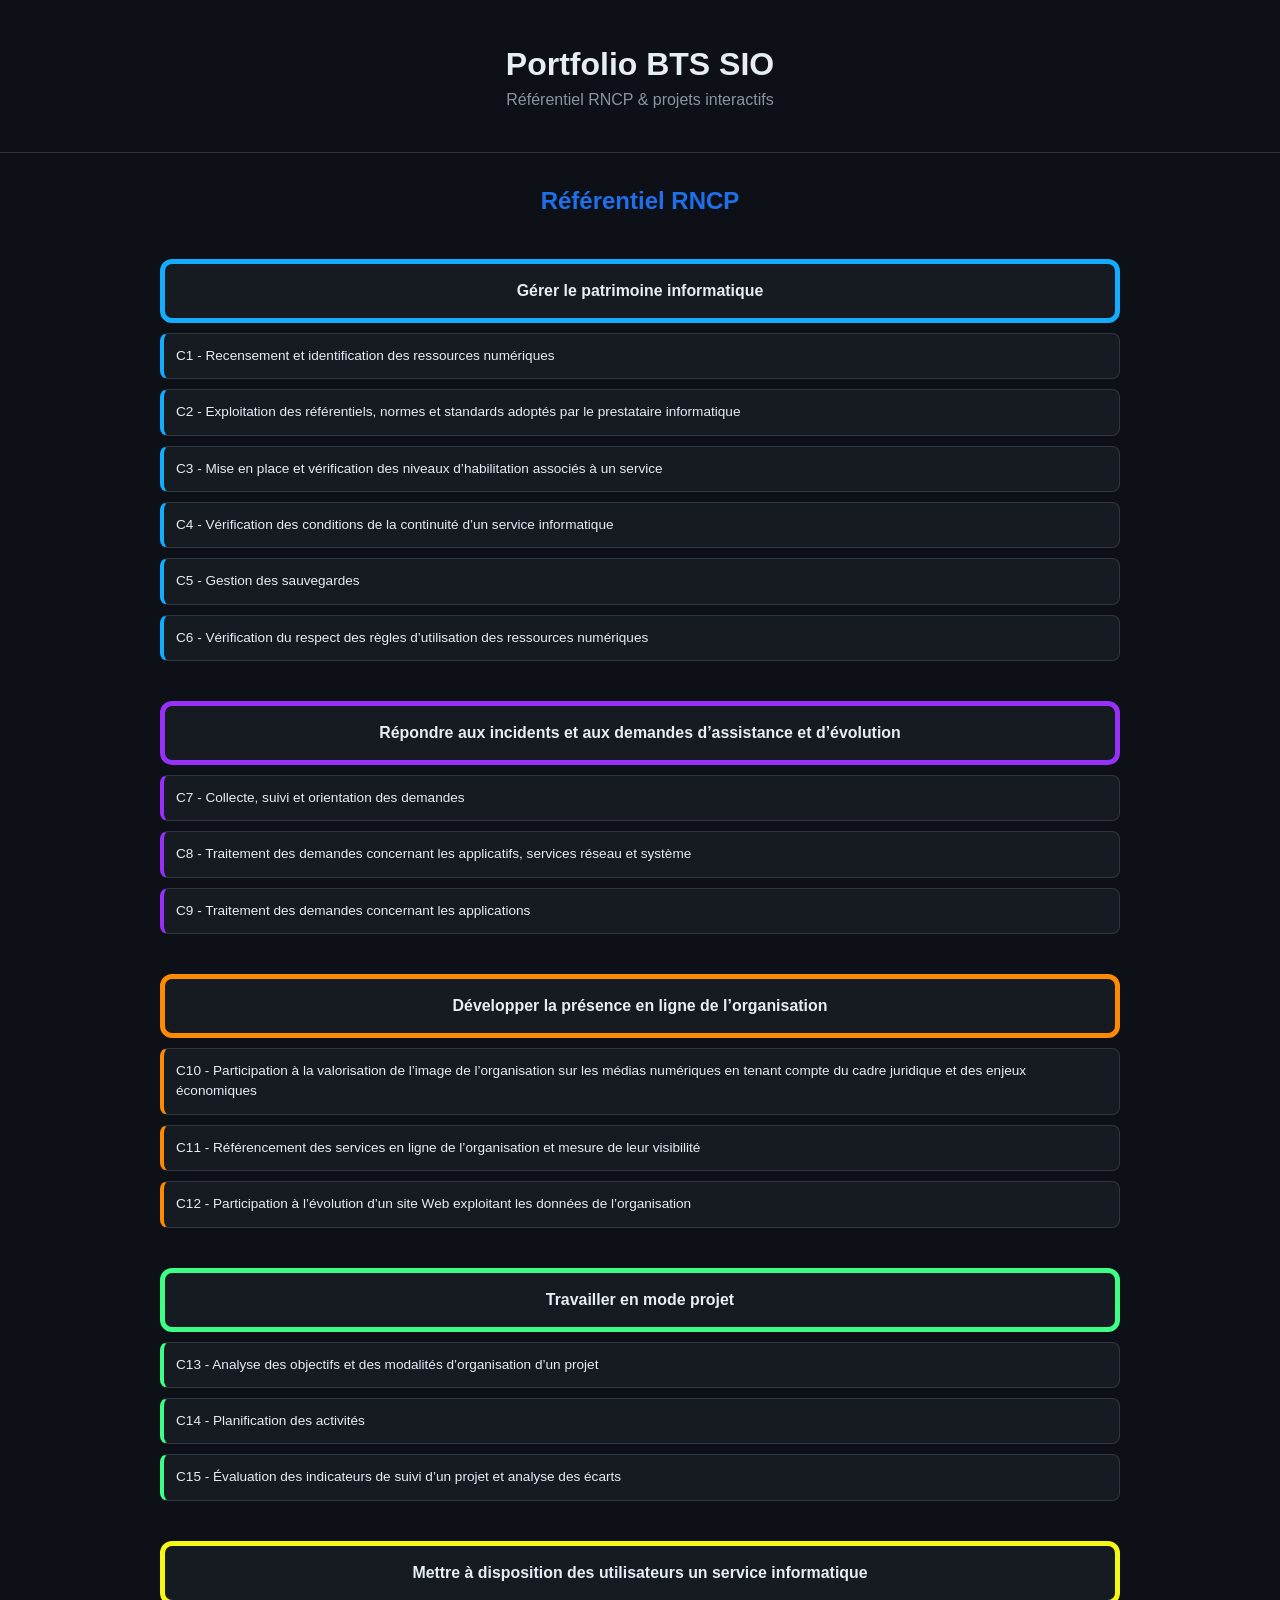
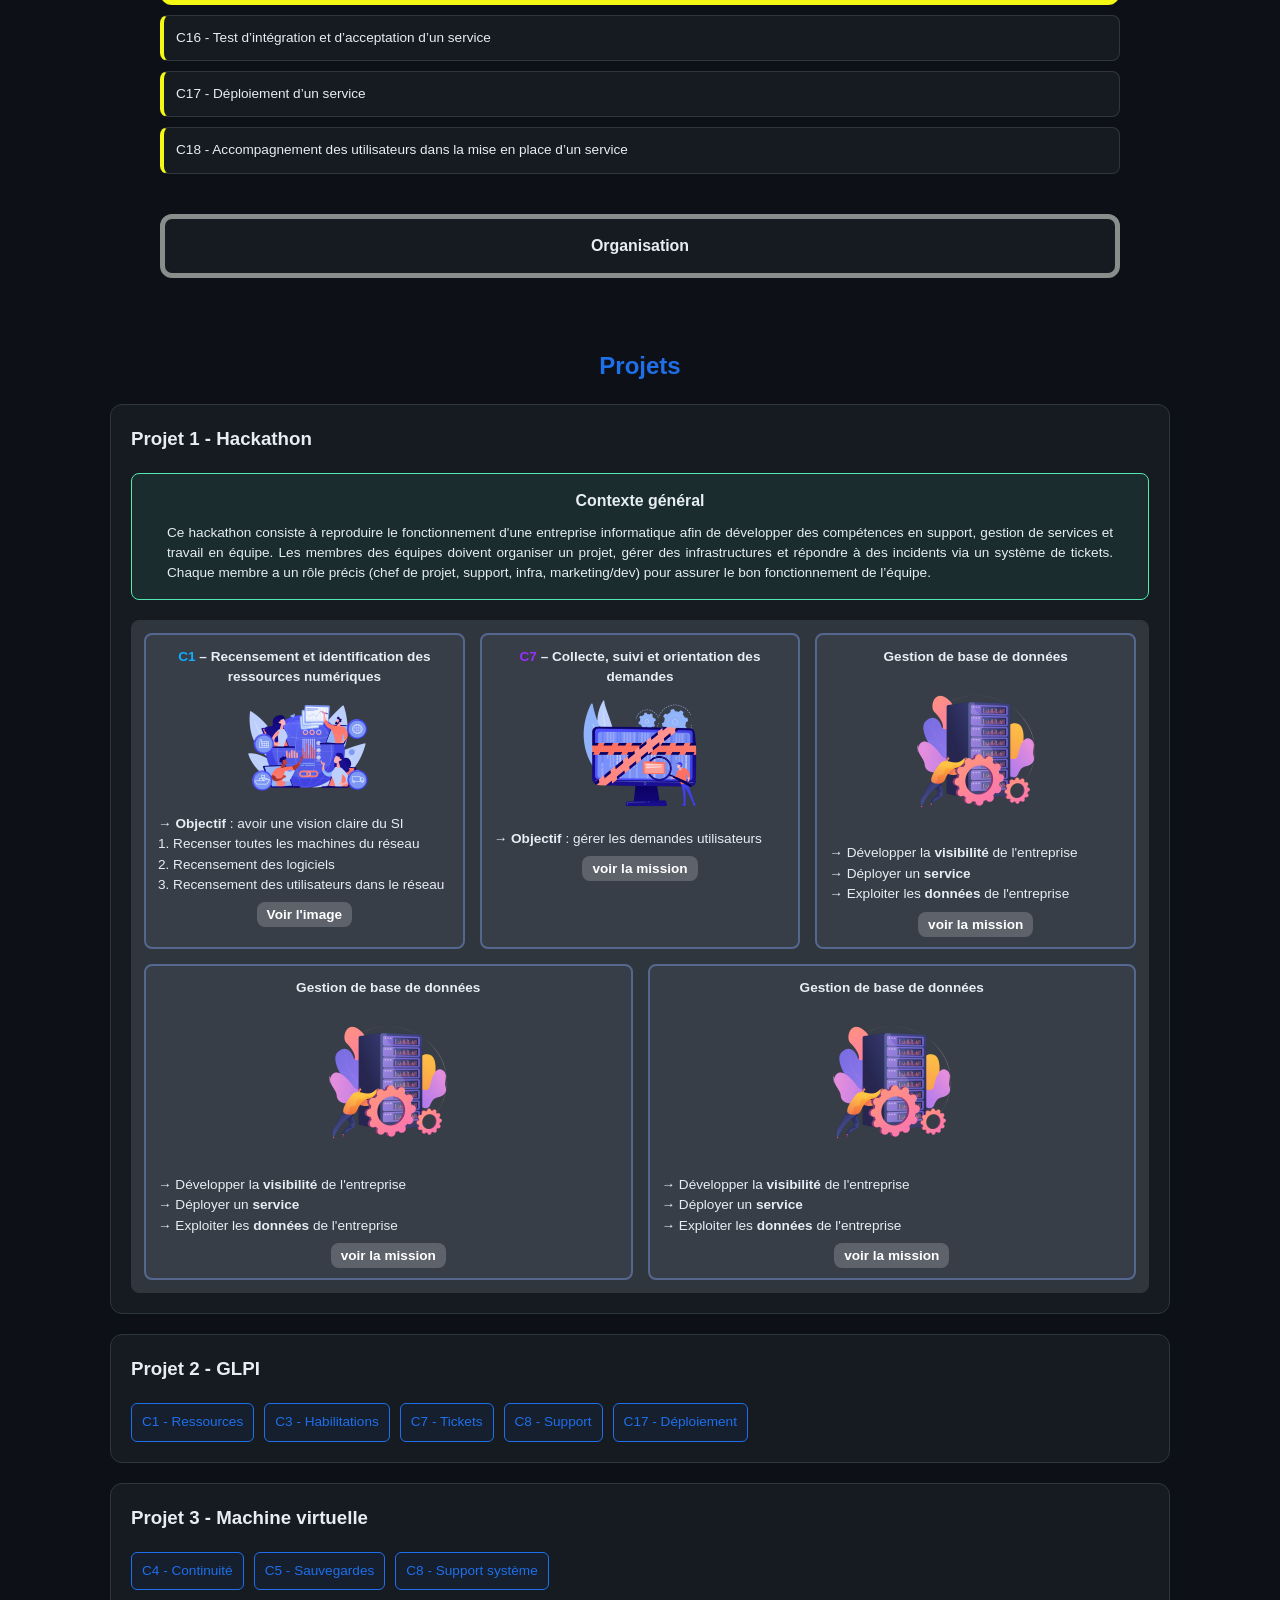
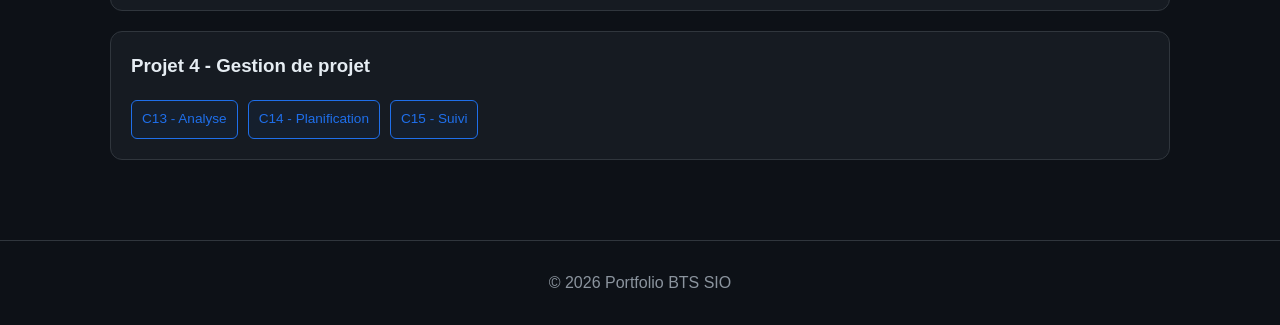
==== index.html @ 21aed8e2 "first" ====
<!DOCTYPE html>
<html lang="fr">
<head>
    <meta charset="UTF-8">
    <meta name="viewport" content="width=device-width, initial-scale=1.0">
    <title>Portfolio BTS SIO</title>
    <link rel="stylesheet" href="style.css">
</head>

<body>

<header>
    <h1>Portfolio BTS SIO</h1>
    <p>Référentiel RNCP & projets interactifs</p>
</header>

<main>

<!-- ================= RNCP ================= -->
<section class="rncp">

    <h2>Référentiel RNCP</h2>

    <div class="rncp-grid">
        <div class="mini-card c1">
            <h3>Gérer le patrimoine informatique</h3>
        </div>
        <div class="rncp-card-bleu-clair">C1 - Recensement et identification des ressources numériques</div>
        <div class="rncp-card-bleu-clair">C2 - Exploitation des référentiels, normes et standards adoptés par le prestataire informatique</div>
        <div class="rncp-card-bleu-clair">C3 - Mise en place et vérification des niveaux d’habilitation associés à un service</div>
        <div class="rncp-card-bleu-clair">C4 - Vérification des conditions de la continuité d’un service informatique</div>
        <div class="rncp-card-bleu-clair">C5 - Gestion des sauvegardes</div>
        <div class="rncp-card-bleu-clair">C6 - Vérification du respect des règles d’utilisation des ressources numériques</div>
    </div>

    <div class="rncp-grid">
        <div class="mini-card c2">
            <h3>Répondre aux incidents et aux demandes d’assistance et d’évolution</h3>
        </div>
        <div class="rncp-card-violet">C7 - Collecte, suivi et orientation des demandes</div>
        <div class="rncp-card-violet">C8 - Traitement des demandes concernant les applicatifs, services réseau et système</div>
        <div class="rncp-card-violet">C9 - Traitement des demandes concernant les applications</div>
    </div>

    <div class="rncp-grid">
        <div class="mini-card c3">
            <h3>Développer la présence en ligne de l’organisation</h3>
        </div>
        <div class="rncp-card-orange">C10 - Participation à la valorisation de l’image de l’organisation sur les médias numériques en tenant compte du cadre juridique et des enjeux économiques</div>
        <div class="rncp-card-orange">C11 - Référencement des services en ligne de l’organisation et mesure de leur visibilité</div>
        <div class="rncp-card-orange">C12 - Participation à l’évolution d’un site Web exploitant les données de l’organisation</div>
    </div>

    <div class="rncp-grid">
        <div class="mini-card c4">
            <h3>Travailler en mode projet</h3>
        </div>
        <div class="rncp-card-vert">C13 - Analyse des objectifs et des modalités d’organisation d’un projet</div>
        <div class="rncp-card-vert">C14 - Planification des activités</div>
        <div class="rncp-card-vert">C15 - Évaluation des indicateurs de suivi d’un projet et analyse des écarts</div>
    </div> 

    <div class="rncp-grid">
        <div class="mini-card c5">
            <h3>Mettre à disposition des utilisateurs un service informatique</h3>
        </div>
        <div class="rncp-card-jaune">C16 - Test d’intégration et d’acceptation d’un service</div>
        <div class="rncp-card-jaune">C17 - Déploiement d’un service</div>
        <div class="rncp-card-jaune">C18 - Accompagnement des utilisateurs dans la mise en place d’un service</div>
    </div>

    <div class="rncp-grid">
        <div class="mini-card c6">
            <h3>Organisation</h3>
        </div>
    </div>

</section>

<!-- ================= PROJECTS ================= -->
<section class="projects">

    <h2>Projets</h2>

    <div class="project">
        <h3>Projet 1 - Hackathon</h3>
        <div class="context-card">
            <h3><b>Contexte général</b></h3>
            <p>
                Ce hackathon consiste à reproduire le fonctionnement d'une entreprise 
                informatique 
                afin de développer des compétences en support, gestion de services 
                et travail en équipe. Les membres des équipes doivent organiser un projet, 
                gérer des infrastructures et répondre 
                à des incidents via un système de tickets. Chaque membre a un rôle 
                précis (chef de projet, support, infra, marketing/dev) pour assurer 
                le bon fonctionnement de l’équipe. 
            </p>
        </div>
            <div class="mission-card">
                <div class="m">
                    <h4><span style="color : #13acff;">C1</span> – Recensement et identification des ressources numériques</h4>
                    <img src="img/c1.png">
                    <p>→ <b>Objectif</b> : avoir une vision claire du SI</p>
                    <p>1. Recenser toutes les machines du réseau</p>
                    <p>2. Recensement des logiciels</p>
                    <p>3. Recensement des utilisateurs dans le réseau</p>
                    <div class="btn-mission">
                        <a href="glpi.html" target="_parent"><b>Voir l'image</b></a>
                    </div>
                </div>

                <div class="m">
                    <h4><span style="color: #9830fa;">C7</span> – Collecte, suivi et orientation des demandes</h4>
                    <img src="img/c7.png">
                    <p>→ <b>Objectif</b> : gérer les demandes utilisateurs</p>
                    <p></p>
                    <div class="btn-mission">
                        <a href="site.html" target="_parent"><b>voir la mission</b></a>
                    </div>
                </div>

                <div class="m">
                    <h4>Gestion de base de données</h4>
                    <img src="img/bd.png">
                    <p>→ Développer la <b>visibilité</b> de l'entreprise</p>
                    <p>→ Déployer un <b>service</b></p>
                    <p>→ Exploiter les <b>données</b> de l'entreprise</p>
                    <div class="btn-mission">
                        <a href="site.html" target="_parent"><b>voir la mission</b></a>
                    </div>
                </div>

                <div class="m">
                    <h4>Gestion de base de données</h4>
                    <img src="img/bd.png">
                    <p>→ Développer la <b>visibilité</b> de l'entreprise</p>
                    <p>→ Déployer un <b>service</b></p>
                    <p>→ Exploiter les <b>données</b> de l'entreprise</p>
                    <div class="btn-mission">
                        <a href="site.html" target="_parent"><b>voir la mission</b></a>
                    </div>
                </div>

                <div class="m">
                    <h4>Gestion de base de données</h4>
                    <img src="img/bd.png">
                    <p>→ Développer la <b>visibilité</b> de l'entreprise</p>
                    <p>→ Déployer un <b>service</b></p>
                    <p>→ Exploiter les <b>données</b> de l'entreprise</p>
                    <div class="btn-mission">
                        <a href="site.html" target="_parent"><b>voir la mission</b></a>
                    </div>
                </div>

            </div>
        </div>

    <div class="project">
        <h3>Projet 2 - GLPI</h3>
        <div class="cards">
            <div class="card ok">C1 - Ressources</div>
            <div class="card ok">C3 - Habilitations</div>
            <div class="card ok">C7 - Tickets</div>
            <div class="card ok">C8 - Support</div>
            <div class="card ok">C17 - Déploiement</div>
        </div>
    </div>

    <div class="project">
        <h3>Projet 3 - Machine virtuelle</h3>
        <div class="cards">
            <div class="card ok">C4 - Continuité</div>
            <div class="card ok">C5 - Sauvegardes</div>
            <div class="card ok">C8 - Support système</div>
        </div>
    </div>

    <div class="project">
        <h3>Projet 4 - Gestion de projet</h3>
        <div class="cards">
            <div class="card ok">C13 - Analyse</div>
            <div class="card ok">C14 - Planification</div>
            <div class="card ok">C15 - Suivi</div>
        </div>
    </div>

</section>

</main>

<footer>
    <p>© 2026 Portfolio BTS SIO</p>
</footer>

</body>
</html>
---- style.css ----
* {
    margin: 0;
    padding: 0;
    box-sizing: border-box;
}

body {
    font-family: "Segoe UI", sans-serif;
    background: #0d1117;
    color: #e6edf3;
    line-height: 1.5;
}

/* ================= HEADER ================= */
header {
    text-align: center;
    padding: 40px 20px;
    border-bottom: 1px solid #30363d;
}

header h1 {
    font-size: 2rem;
}

header p {
    color: #8b949e;
}

/* ================= TITRES ================= */
h2 {
    text-align: center;
    margin: 30px 0 20px;
    color: #1f6feb;
}

h3 {
    color: #e6edf3;
}

/* ================= TOP CARDS ================= */
.top-cards {
    display: grid;
    grid-template-columns: repeat(auto-fit, minmax(180px, 1fr));
    gap: 15px;
    max-width: 1300px;
    margin: 25px auto;
    padding: 0 20px;
}

.mini-card {
    background: #161b22;
    border: 1px solid #30363d;
    border-radius: 12px;
    padding: 15px;
    font-size: 0.85rem;
    color: #e6edf3;
    transition: 0.25s;
    text-align: center;
}

/* couleurs bande gauche */
.c1 { border: 5px solid #13acff; }
.c2 { border: 5px solid #9830fa; }
.c3 { border: 5px solid #fe8903; }
.c4 { border: 5px solid #3eff85; }
.c5 { border: 5px solid #f4f814; }
.c6 { border: 5px solid #898d8c; }

/* ================= RNCP ================= */
.rncp-grid {
    display: grid;
    grid-template-columns: repeat(auto-fit, minmax(1fr));
    gap: 10px;
    max-width: 1000px;
    margin: auto;
    padding: 20px;
}

.rncp-card {
    background: #30363d;
    border: 1px solid #30363d;
    padding: 12px;
    border-radius: 8px;
    font-size: 0.85rem;
    transition: 0.2s;
    margin-top: 20px;
    flex-direction: row;
}

.rncp-card-bleu-clair {
    background: #161b22;
    border: 1px solid #30363d;
    border-left: 4px solid #13acff;
    padding: 12px;
    border-radius: 8px;
    font-size: 0.85rem;
    transition: 0.2s;
}

.rncp-card-violet {
    background: #161b22;
    border: 1px solid #30363d;
    border-left: 4px solid #9830fa;
    padding: 12px;
    border-radius: 8px;
    font-size: 0.85rem;
    transition: 0.2s;
}

.rncp-card-orange {
    background: #161b22;
    border: 1px solid #30363d;
    border-left: 4px solid #fe8903;
    padding: 12px;
    border-radius: 8px;
    font-size: 0.85rem;
    transition: 0.2s;
}

.rncp-card-bleu-fonce {
    background: #161b22;
    border: 1px solid #30363d;
    border-left: 4px solid #0b3cff;
    padding: 12px;
    border-radius: 8px;
    font-size: 0.85rem;
    transition: 0.2s;
}

.rncp-card-vert {
    background: #161b22;
    border: 1px solid #30363d;
    border-left: 4px solid #3eff85;
    padding: 12px;
    border-radius: 8px;
    font-size: 0.85rem;
    transition: 0.2s;
}

.rncp-card-jaune {
    background: #161b22;
    border: 1px solid #30363d;
    border-left: 4px solid #f4f814;
    padding: 12px;
    border-radius: 8px;
    font-size: 0.85rem;
    transition: 0.2s;
}


/* ================= PROJECTS ================= */
.projects {
    max-width: 1100px;
    margin: auto;
    padding: 20px;
}

.project {
    background: #161b22;
    border: 1px solid #30363d;
    border-radius: 12px;
    padding: 20px;
    margin-bottom: 20px;
}

.cards {
    display: flex;
    flex-wrap: wrap;
    gap: 10px;
}

.card {
    background: #15335f2d;
    border: 1px solid #30363d;
    padding: 8px 10px;
    border-radius: 6px;
    font-size: 0.85rem;
}

.card.ok {
    border-color: #1f6feb;
    color: #1f6feb;
    margin-top: 20px;
}


.mission-card h4 {
    text-align: center;
}

.mission-card {
    background: #30363d;
    border: 1px solid #30363d;
    padding: 12px;
    border-radius: 8px;
    font-size: 0.85rem;
    transition: 0.2s;
    margin-top: 20px;
    display: flex;
    flex-wrap: wrap;
    gap: 15px;
    justify-content: center;
}

.mission-card .btn-mission {
    padding-top: 10px;
}


.mission-card .m {
    flex: 1 1 250px;
    max-width: 100%;
}

.mission-card .m {
    background-color: #717c941f;
    border: 2px solid #55678f;
    border-radius: 8px;
    padding: 12px;
    text-align: center;
}

.mission-card .m img {
    border-radius: 8px;
    max-width: 150px;
    margin-top: 10px;
    margin-bottom: 10px;
}

.mission-card p {
    text-align: left;
}












.context-card {
    background: #53e8b114;
    border: 1px solid #53e8b1;
    padding: 15px;
    border-radius: 8px;
    font-size: 0.85rem;
    transition: 0.2s;
    margin-top: 20px;
    flex-direction: row;
    max-width: auto;
}

.context-card h3 {
    text-align: center;
    padding-bottom: 10px;
}

.context-card p {
    text-align: justify;
    padding: 0px 20px 0 20px;
}

a {
    text-decoration: none;
    color: white;
    background-color: rgba(255, 255, 255, 0.19);
    padding: 5px 10px;
    border-radius: 8px;
    cursor: pointer;
}

/* ================= FOOTER ================= */
footer {
    text-align: center;
    padding: 30px;
    color: #8b949e;
    border-top: 1px solid #30363d;
    margin-top: 40px;
}

/* ================= RESPONSIVE ================= */
@media (max-width: 768px) {
    .cards {
        flex-direction: row;
        max-width: auto;
        align-items: center;
    }
}
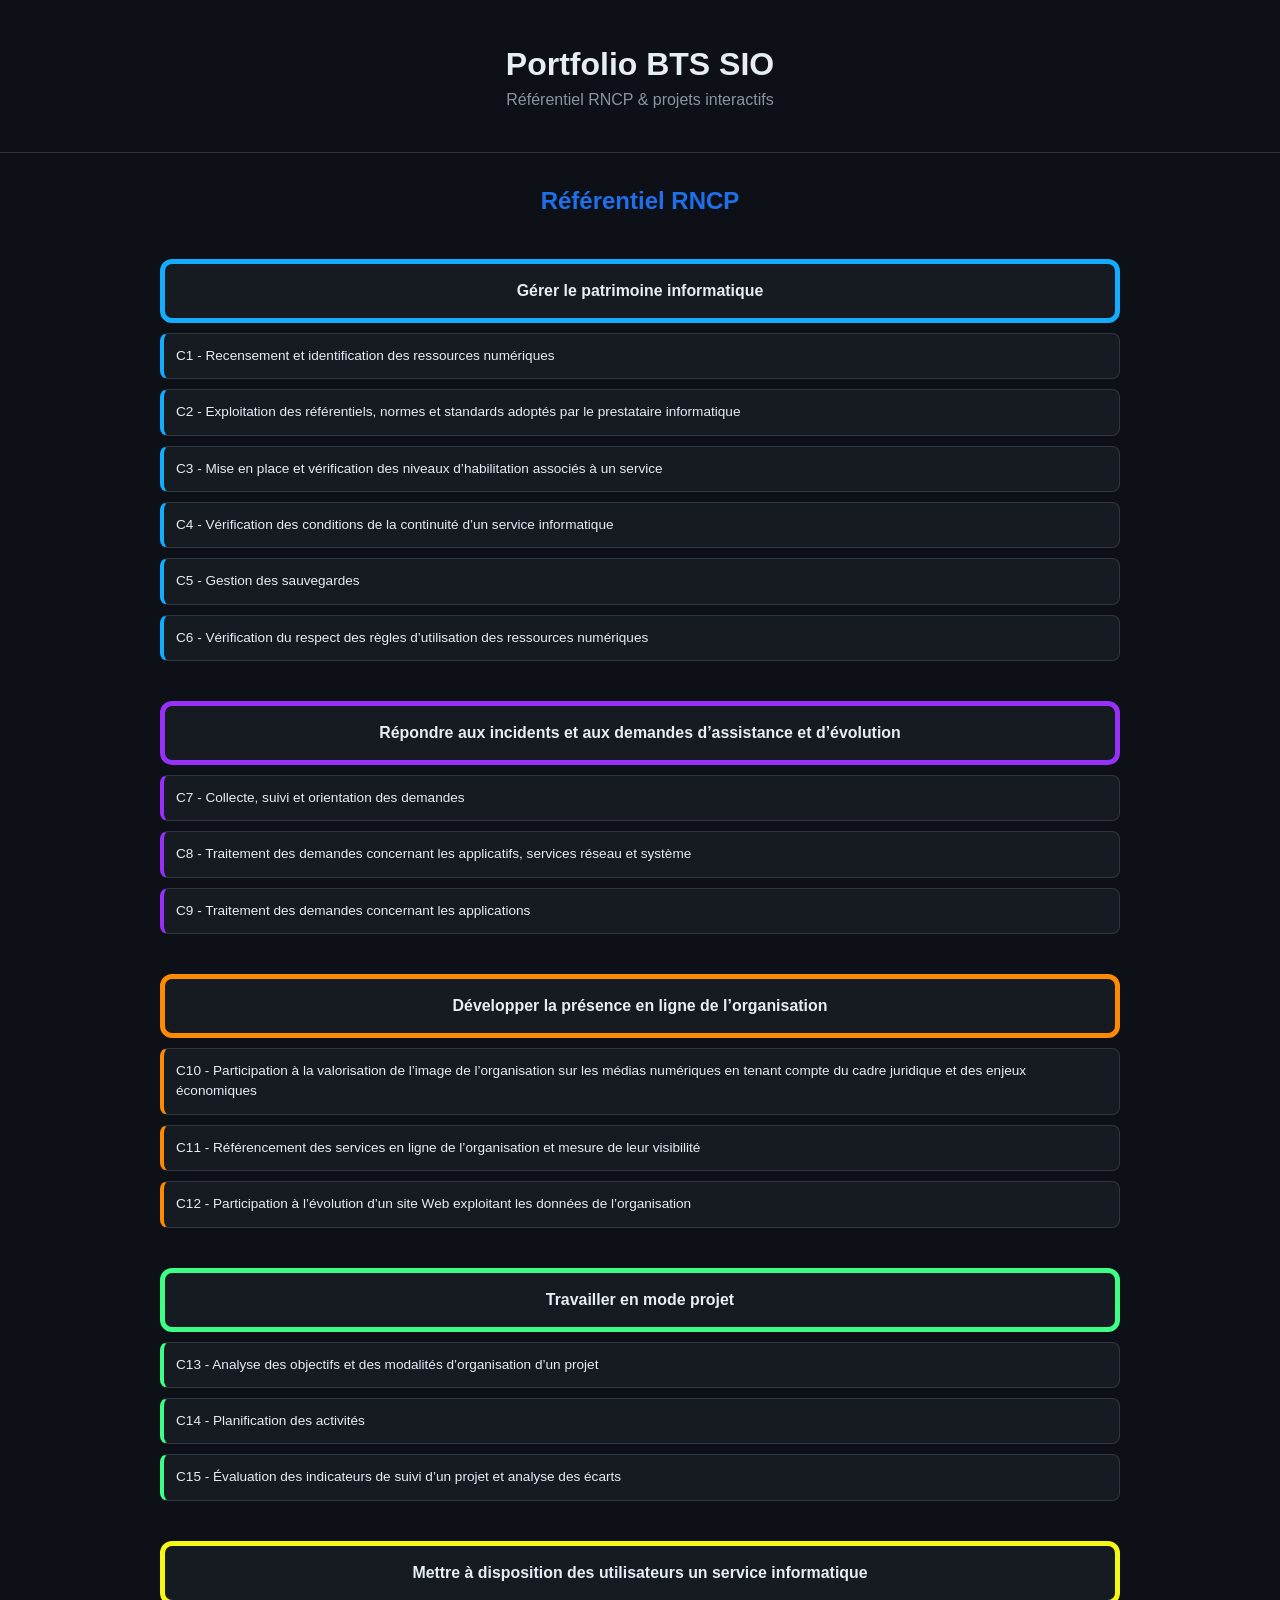
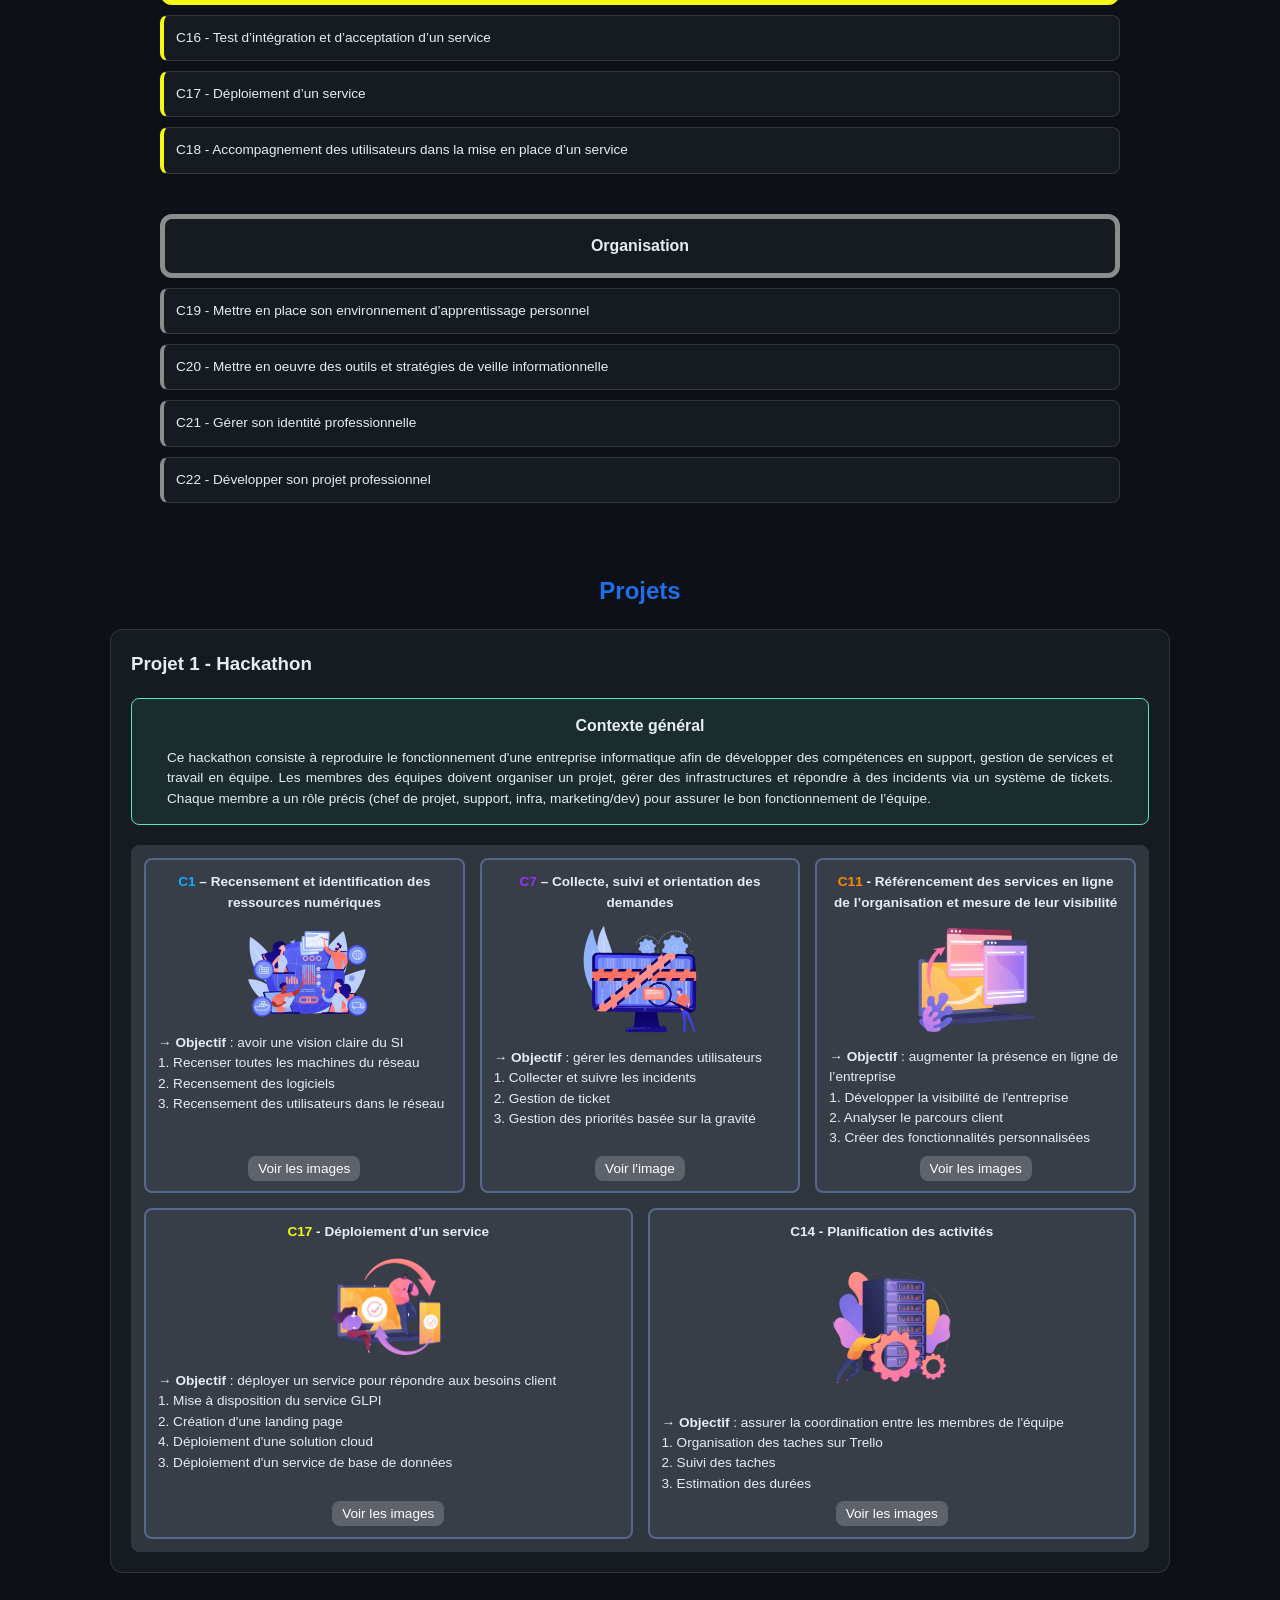
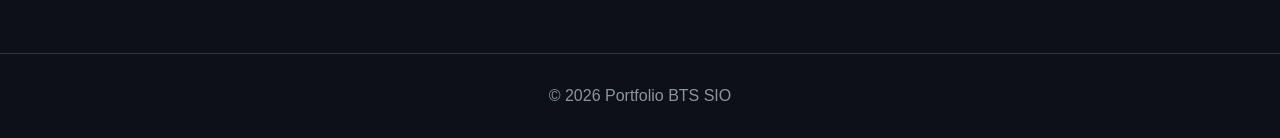
==== commit b5c487d5: "upd" ====
--- a/index.html
+++ b/index.html
@@ -73,6 +73,10 @@
         <div class="mini-card c6">
             <h3>Organisation</h3>
         </div>
+        <div class="rncp-card-grise">C19 - Mettre en place son environnement d’apprentissage personnel</div>
+        <div class="rncp-card-grise">C20 - Mettre en oeuvre des outils et stratégies de veille informationnelle</div>
+        <div class="rncp-card-grise">C21 - Gérer son identité professionnelle</div>
+        <div class="rncp-card-grise">C22 - Développer son projet professionnel</div>
     </div>
 
 </section>
@@ -106,7 +110,9 @@
                     <p>2. Recensement des logiciels</p>
                     <p>3. Recensement des utilisateurs dans le réseau</p>
                     <div class="btn-mission">
-                        <a href="glpi.html" target="_parent"><b>Voir l'image</b></a>
+                        <a href="#" onclick="openImages(['img/glpi1.png','img/glpi2.png', 'img/glpi3.png']); return false;">
+                            Voir les images
+                        </a>
                     </div>
                 </div>
 
@@ -114,80 +120,94 @@
                     <h4><span style="color: #9830fa;">C7</span> – Collecte, suivi et orientation des demandes</h4>
                     <img src="img/c7.png">
                     <p>→ <b>Objectif</b> : gérer les demandes utilisateurs</p>
+                    <p>1. Collecter et suivre les incidents</p>
+                    <p>2. Gestion de ticket</p>
+                    <p>3. Gestion des priorités basée sur la gravité</p>
+                    <div class="btn-mission">
+                        <a href="#" onclick="openImages(['img/glpi4.png']); return false;">
+                            Voir l'image
+                        </a>
+                    </div>
+                </div>
+
+                <div class="m">
+                    <h4><span style="color: #fe8903;">C11</span> - Référencement des services en ligne de l’organisation et mesure de leur visibilité</h4>
+                    <img src="img/c11.png">
+                    <p>→ <b>Objectif</b> : augmenter la présence en ligne de l’entreprise</p>
+                    <p>1. Développer la visibilité de l'entreprise</p>
+                    <p>2. Analyser le parcours client</p>
+                    <p>3. Créer des fonctionnalités personnalisées</p>
+                    <div class="btn-mission">
+                        <a href="#" onclick="openImages(['img/glpi6.png', 'img/glpi7.png']); return false;">
+                            Voir les images
+                        </a>
+
+                        <!-- mettre LinkedIn -->
+                    </div>
+                </div>
+
+                <div class="m">
+                    <h4><span style="color: #f4f814;">C17</span> - Déploiement d’un service</h4>
+                    <img src="img/c17.png">
+                    <p>→ <b>Objectif</b> : déployer un service pour répondre aux besoins client</p>
+                    <p>1. Mise à disposition du service GLPI</p>
+                    <p>2. Création d'une landing page</p>
+                    <p>4. Déploiement d'une solution cloud</p>
+                    <p>3. Déploiement d'un service de base de données</p>
+                    <div class="btn-mission">
+                        <a href="#" onclick="openImages(['img/glpi5.png', 'img/glpi8.png', 'img/glpi9.png']); return false;">
+                            Voir les images
+                        </a>
+                    </div>
+                </div>
+
+                <div class="m">
+                    <h4>C14 - Planification des activités</h4>
+                    <img src="img/bd.png">
+                    <p>→ <b>Objectif</b> : assurer la coordination entre les membres de l'équipe</p>
+                    <p>1. Organisation des taches sur Trello</p>
+                    <p>2. Suivi des taches</p>
+                    <p>3. Estimation des durées</p>
                     <p></p>
                     <div class="btn-mission">
-                        <a href="site.html" target="_parent"><b>voir la mission</b></a>
-                    </div>
-                </div>
-
-                <div class="m">
-                    <h4>Gestion de base de données</h4>
-                    <img src="img/bd.png">
-                    <p>→ Développer la <b>visibilité</b> de l'entreprise</p>
-                    <p>→ Déployer un <b>service</b></p>
-                    <p>→ Exploiter les <b>données</b> de l'entreprise</p>
-                    <div class="btn-mission">
-                        <a href="site.html" target="_parent"><b>voir la mission</b></a>
-                    </div>
-                </div>
-
-                <div class="m">
-                    <h4>Gestion de base de données</h4>
-                    <img src="img/bd.png">
-                    <p>→ Développer la <b>visibilité</b> de l'entreprise</p>
-                    <p>→ Déployer un <b>service</b></p>
-                    <p>→ Exploiter les <b>données</b> de l'entreprise</p>
-                    <div class="btn-mission">
-                        <a href="site.html" target="_parent"><b>voir la mission</b></a>
-                    </div>
-                </div>
-
-                <div class="m">
-                    <h4>Gestion de base de données</h4>
-                    <img src="img/bd.png">
-                    <p>→ Développer la <b>visibilité</b> de l'entreprise</p>
-                    <p>→ Déployer un <b>service</b></p>
-                    <p>→ Exploiter les <b>données</b> de l'entreprise</p>
-                    <div class="btn-mission">
-                        <a href="site.html" target="_parent"><b>voir la mission</b></a>
+                        <a href="#" onclick="openImages(['img/glpi10.png']); return false;">
+                            Voir les images
+                        </a>
                     </div>
                 </div>
 
             </div>
         </div>
 
-    <div class="project">
-        <h3>Projet 2 - GLPI</h3>
-        <div class="cards">
-            <div class="card ok">C1 - Ressources</div>
-            <div class="card ok">C3 - Habilitations</div>
-            <div class="card ok">C7 - Tickets</div>
-            <div class="card ok">C8 - Support</div>
-            <div class="card ok">C17 - Déploiement</div>
-        </div>
-    </div>
-
-    <div class="project">
-        <h3>Projet 3 - Machine virtuelle</h3>
-        <div class="cards">
-            <div class="card ok">C4 - Continuité</div>
-            <div class="card ok">C5 - Sauvegardes</div>
-            <div class="card ok">C8 - Support système</div>
-        </div>
-    </div>
-
-    <div class="project">
-        <h3>Projet 4 - Gestion de projet</h3>
-        <div class="cards">
-            <div class="card ok">C13 - Analyse</div>
-            <div class="card ok">C14 - Planification</div>
-            <div class="card ok">C15 - Suivi</div>
-        </div>
-    </div>
-
 </section>
 
 </main>
+
+
+<div id="popup" style="display:none; position:fixed; top:0; left:0; width:100%; height:100%; background:rgba(0,0,0,0.8);">
+  <img src="" style="display:block; max-width:80%; margin:5% auto;">
+</div>
+<script>
+function openImages(images) {
+  const popup = document.getElementById("popup");
+  const img = popup.querySelector("img");
+
+  let index = 0;
+  img.src = images[index];
+
+  popup.style.display = "block";
+
+  // clic pour passer à l'image suivante
+  popup.onclick = function () {
+    index++;
+    if (index >= images.length) {
+      popup.style.display = "none";
+    } else {
+      img.src = images[index];
+    }
+  };
+}
+</script>
 
 <footer>
     <p>© 2026 Portfolio BTS SIO</p>
--- a/style.css
+++ b/style.css
@@ -147,6 +147,16 @@
     transition: 0.2s;
 }
 
+.rncp-card-grise {
+    background: #161b22;
+    border: 1px solid #30363d;
+    border-left: 4px solid #898d8c;
+    padding: 12px;
+    border-radius: 8px;
+    font-size: 0.85rem;
+    transition: 0.2s;
+}
+
 
 /* ================= PROJECTS ================= */
 .projects {
@@ -203,6 +213,7 @@
 }
 
 .mission-card .btn-mission {
+     margin-top: auto;
     padding-top: 10px;
 }
 
@@ -210,6 +221,8 @@
 .mission-card .m {
     flex: 1 1 250px;
     max-width: 100%;
+    display: flex;
+    flex-direction: column;
 }
 
 .mission-card .m {
@@ -225,6 +238,8 @@
     max-width: 150px;
     margin-top: 10px;
     margin-bottom: 10px;
+    display: block;
+    margin: 10px auto;
 }
 
 .mission-card p {
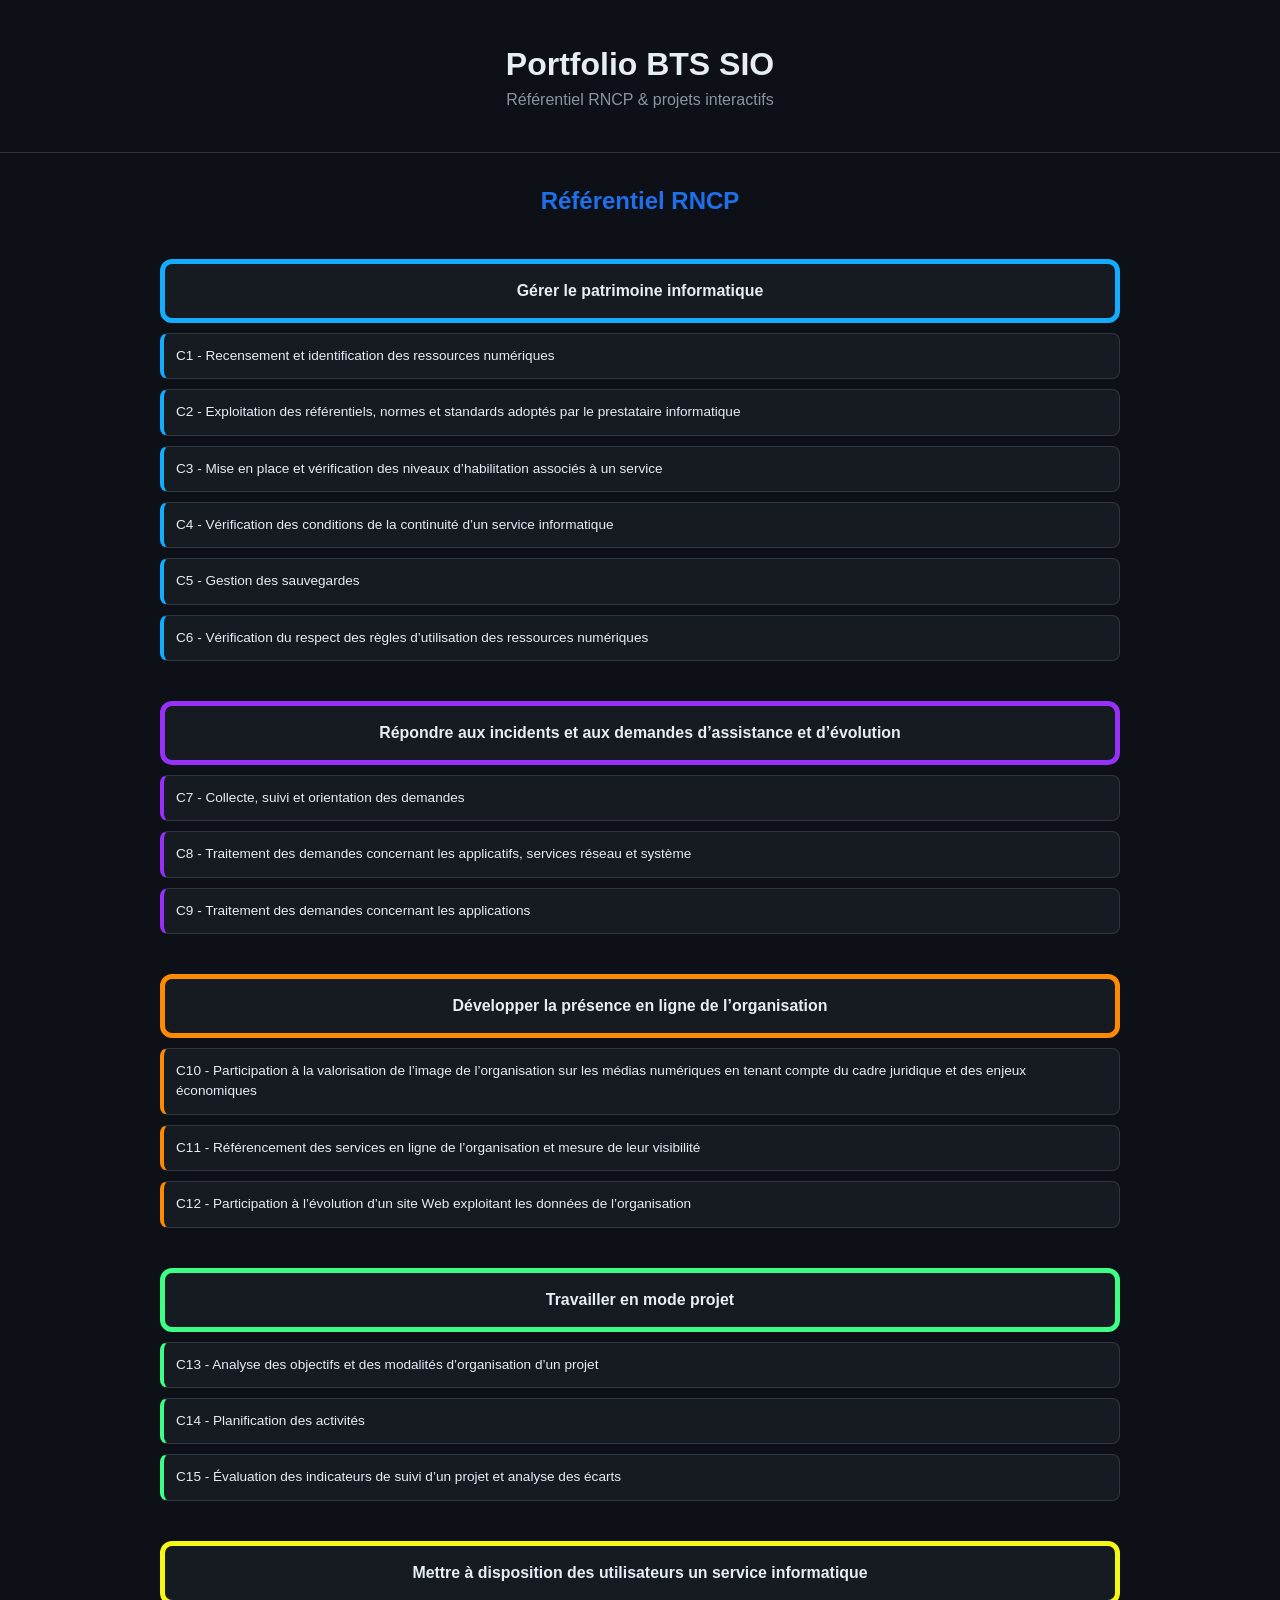
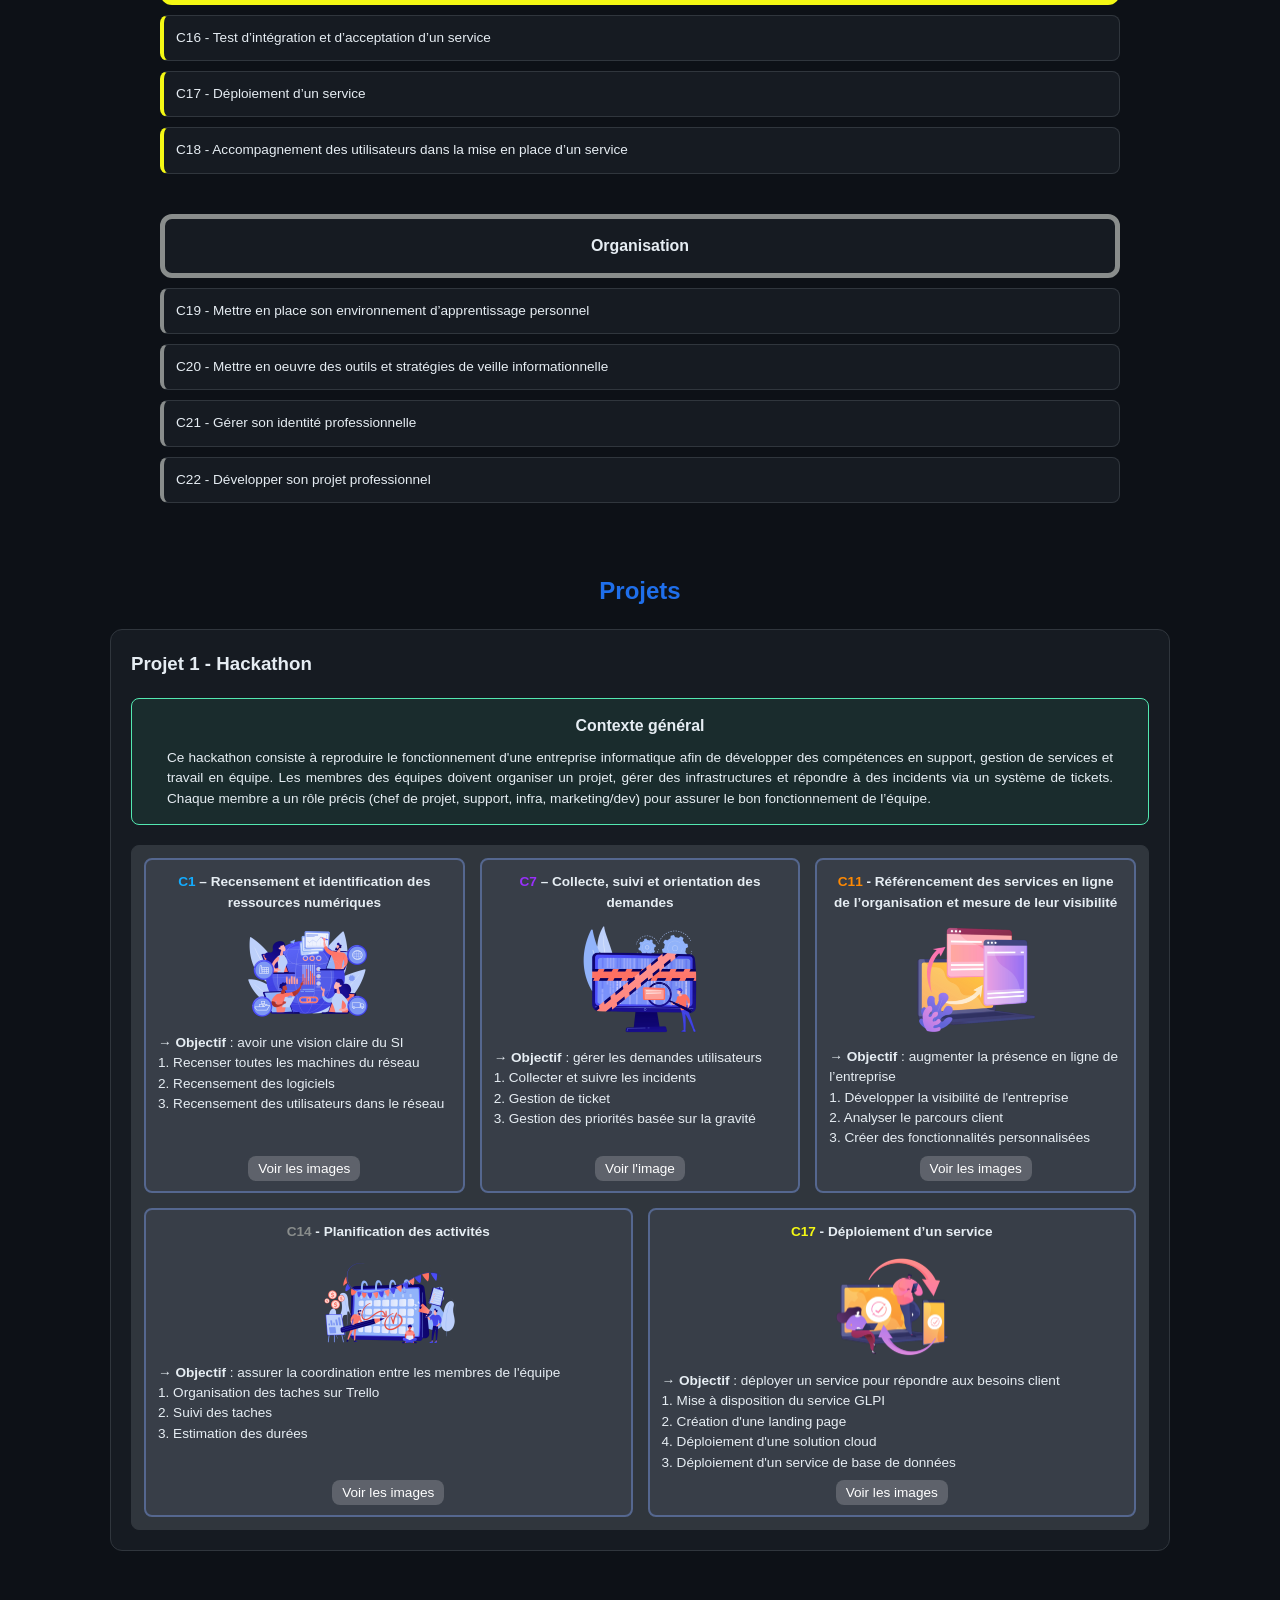
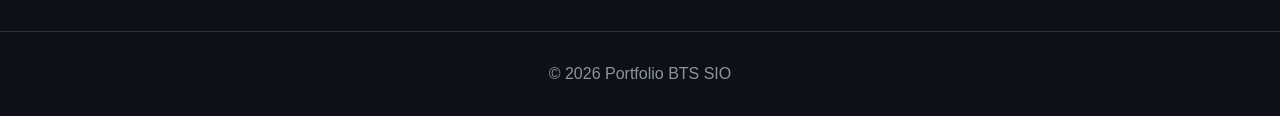
==== commit 4fef26a0: "upd" ====
--- a/index.html
+++ b/index.html
@@ -103,7 +103,7 @@
         </div>
             <div class="mission-card">
                 <div class="m">
-                    <h4><span style="color : #13acff;">C1</span> – Recensement et identification des ressources numériques</h4>
+                    <h4><span style="color : #13acff;"><b>C1</b></span> – Recensement et identification des ressources numériques</h4>
                     <img src="img/c1.png">
                     <p>→ <b>Objectif</b> : avoir une vision claire du SI</p>
                     <p>1. Recenser toutes les machines du réseau</p>
@@ -117,7 +117,7 @@
                 </div>
 
                 <div class="m">
-                    <h4><span style="color: #9830fa;">C7</span> – Collecte, suivi et orientation des demandes</h4>
+                    <h4><span style="color: #9830fa;"><b>C7</b></span> – Collecte, suivi et orientation des demandes</h4>
                     <img src="img/c7.png">
                     <p>→ <b>Objectif</b> : gérer les demandes utilisateurs</p>
                     <p>1. Collecter et suivre les incidents</p>
@@ -131,7 +131,7 @@
                 </div>
 
                 <div class="m">
-                    <h4><span style="color: #fe8903;">C11</span> - Référencement des services en ligne de l’organisation et mesure de leur visibilité</h4>
+                    <h4><span style="color: #fe8903;"><b>C11</b></span> - Référencement des services en ligne de l’organisation et mesure de leur visibilité</h4>
                     <img src="img/c11.png">
                     <p>→ <b>Objectif</b> : augmenter la présence en ligne de l’entreprise</p>
                     <p>1. Développer la visibilité de l'entreprise</p>
@@ -147,7 +147,22 @@
                 </div>
 
                 <div class="m">
-                    <h4><span style="color: #f4f814;">C17</span> - Déploiement d’un service</h4>
+                    <h4><span style="color: #898d8c;"><b>C14</b></span> - Planification des activités</h4>
+                    <img src="img/c14.png">
+                    <p>→ <b>Objectif</b> : assurer la coordination entre les membres de l'équipe</p>
+                    <p>1. Organisation des taches sur Trello</p>
+                    <p>2. Suivi des taches</p>
+                    <p>3. Estimation des durées</p>
+                    <p></p>
+                    <div class="btn-mission">
+                        <a href="#" onclick="openImages(['img/glpi10.png']); return false;">
+                            Voir les images
+                        </a>
+                    </div>
+                </div>
+
+                <div class="m">
+                    <h4><span style="color: #f4f814;"><b>C17</b></span> - Déploiement d’un service</h4>
                     <img src="img/c17.png">
                     <p>→ <b>Objectif</b> : déployer un service pour répondre aux besoins client</p>
                     <p>1. Mise à disposition du service GLPI</p>
@@ -161,20 +176,7 @@
                     </div>
                 </div>
 
-                <div class="m">
-                    <h4>C14 - Planification des activités</h4>
-                    <img src="img/bd.png">
-                    <p>→ <b>Objectif</b> : assurer la coordination entre les membres de l'équipe</p>
-                    <p>1. Organisation des taches sur Trello</p>
-                    <p>2. Suivi des taches</p>
-                    <p>3. Estimation des durées</p>
-                    <p></p>
-                    <div class="btn-mission">
-                        <a href="#" onclick="openImages(['img/glpi10.png']); return false;">
-                            Voir les images
-                        </a>
-                    </div>
-                </div>
+                
 
             </div>
         </div>
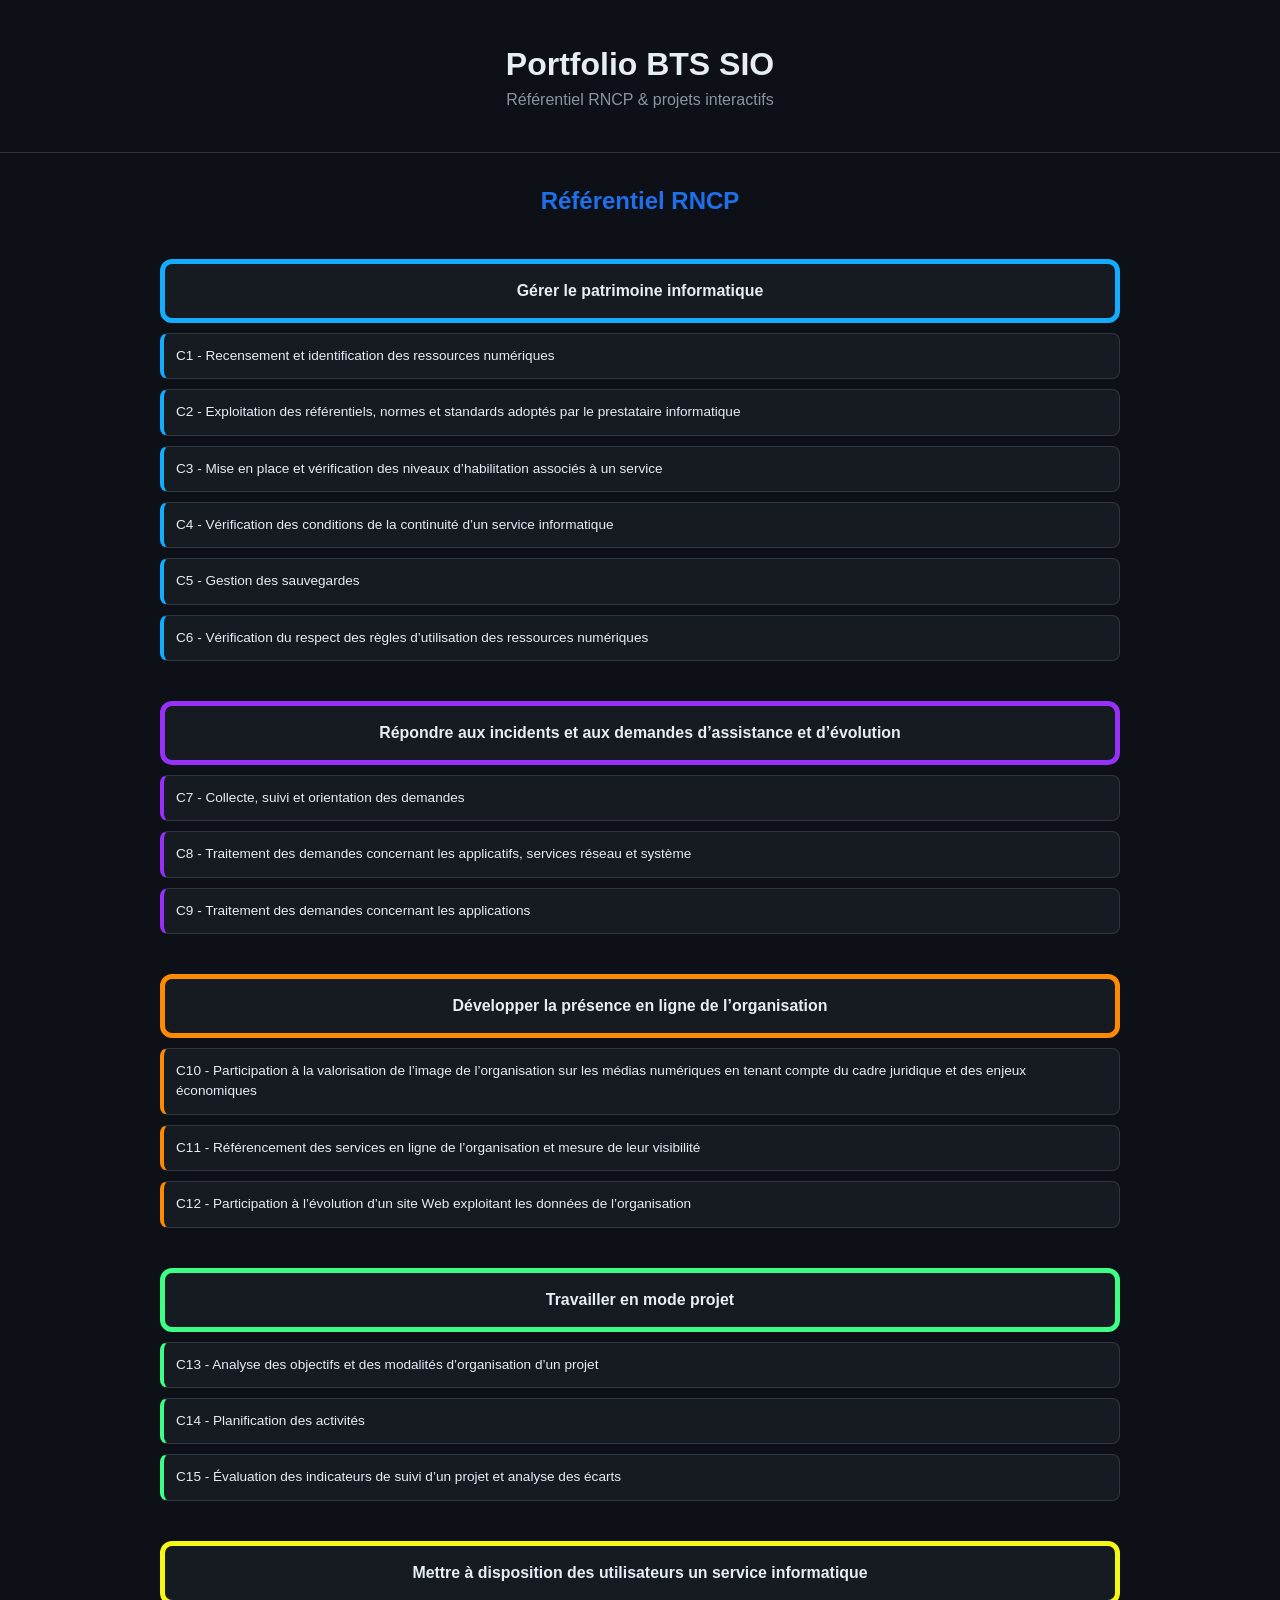
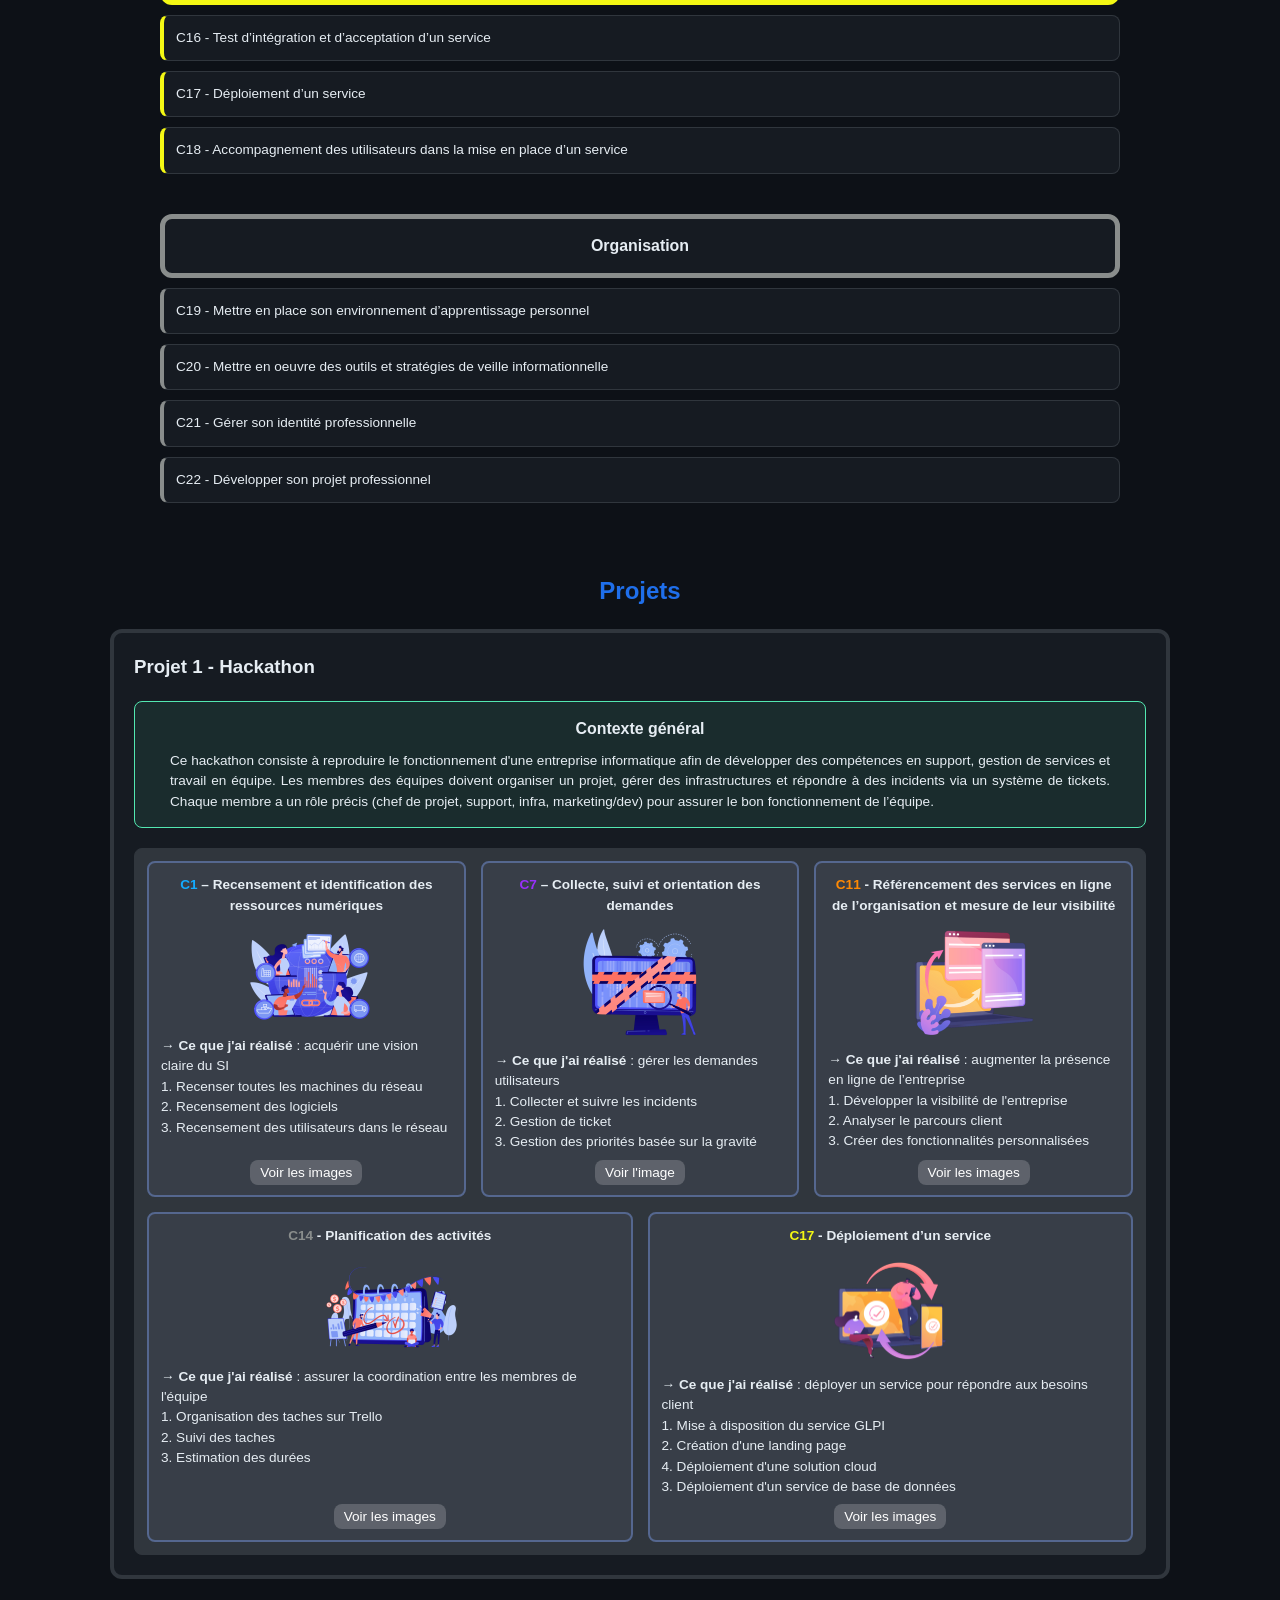
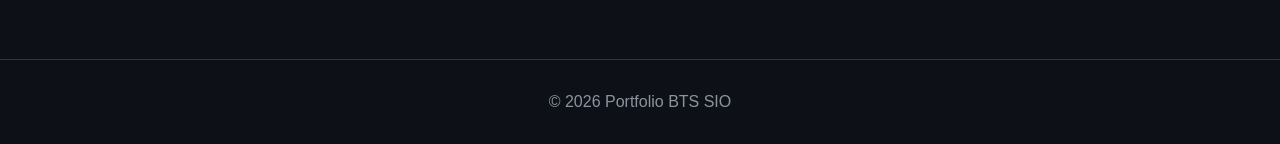
==== commit 6fdc383d: "upd" ====
--- a/index.html
+++ b/index.html
@@ -105,7 +105,7 @@
                 <div class="m">
                     <h4><span style="color : #13acff;"><b>C1</b></span> – Recensement et identification des ressources numériques</h4>
                     <img src="img/c1.png">
-                    <p>→ <b>Objectif</b> : avoir une vision claire du SI</p>
+                    <p>→ <b>Ce que j'ai réalisé</b> : acquérir une vision claire du SI</p>
                     <p>1. Recenser toutes les machines du réseau</p>
                     <p>2. Recensement des logiciels</p>
                     <p>3. Recensement des utilisateurs dans le réseau</p>
@@ -119,7 +119,7 @@
                 <div class="m">
                     <h4><span style="color: #9830fa;"><b>C7</b></span> – Collecte, suivi et orientation des demandes</h4>
                     <img src="img/c7.png">
-                    <p>→ <b>Objectif</b> : gérer les demandes utilisateurs</p>
+                    <p>→ <b>Ce que j'ai réalisé</b> : gérer les demandes utilisateurs</p>
                     <p>1. Collecter et suivre les incidents</p>
                     <p>2. Gestion de ticket</p>
                     <p>3. Gestion des priorités basée sur la gravité</p>
@@ -133,7 +133,7 @@
                 <div class="m">
                     <h4><span style="color: #fe8903;"><b>C11</b></span> - Référencement des services en ligne de l’organisation et mesure de leur visibilité</h4>
                     <img src="img/c11.png">
-                    <p>→ <b>Objectif</b> : augmenter la présence en ligne de l’entreprise</p>
+                    <p>→ <b>Ce que j'ai réalisé</b> : augmenter la présence en ligne de l’entreprise</p>
                     <p>1. Développer la visibilité de l'entreprise</p>
                     <p>2. Analyser le parcours client</p>
                     <p>3. Créer des fonctionnalités personnalisées</p>
@@ -149,7 +149,7 @@
                 <div class="m">
                     <h4><span style="color: #898d8c;"><b>C14</b></span> - Planification des activités</h4>
                     <img src="img/c14.png">
-                    <p>→ <b>Objectif</b> : assurer la coordination entre les membres de l'équipe</p>
+                    <p>→ <b>Ce que j'ai réalisé</b> : assurer la coordination entre les membres de l'équipe</p>
                     <p>1. Organisation des taches sur Trello</p>
                     <p>2. Suivi des taches</p>
                     <p>3. Estimation des durées</p>
@@ -164,7 +164,7 @@
                 <div class="m">
                     <h4><span style="color: #f4f814;"><b>C17</b></span> - Déploiement d’un service</h4>
                     <img src="img/c17.png">
-                    <p>→ <b>Objectif</b> : déployer un service pour répondre aux besoins client</p>
+                    <p>→ <b>Ce que j'ai réalisé</b> : déployer un service pour répondre aux besoins client</p>
                     <p>1. Mise à disposition du service GLPI</p>
                     <p>2. Création d'une landing page</p>
                     <p>4. Déploiement d'une solution cloud</p>
--- a/style.css
+++ b/style.css
@@ -167,7 +167,7 @@
 
 .project {
     background: #161b22;
-    border: 1px solid #30363d;
+    border: 4px solid #30363d;
     border-radius: 12px;
     padding: 20px;
     margin-bottom: 20px;
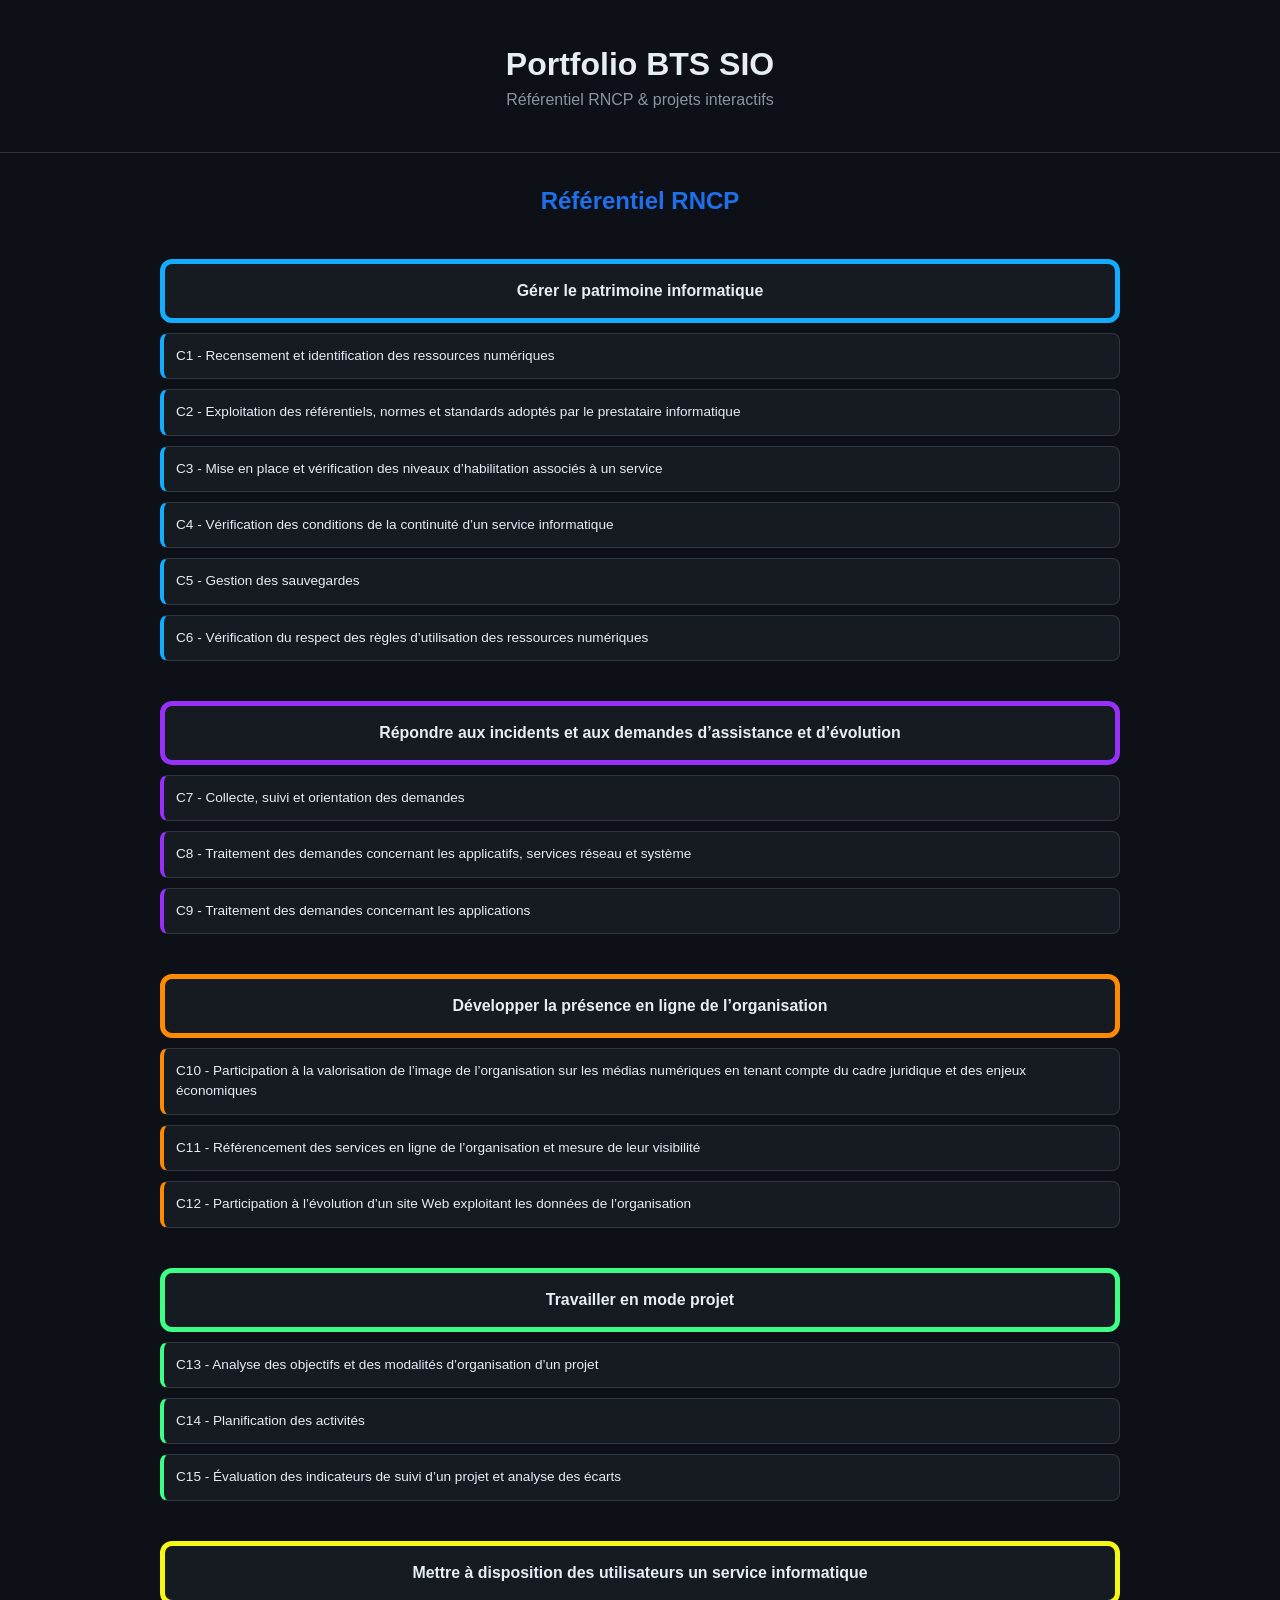
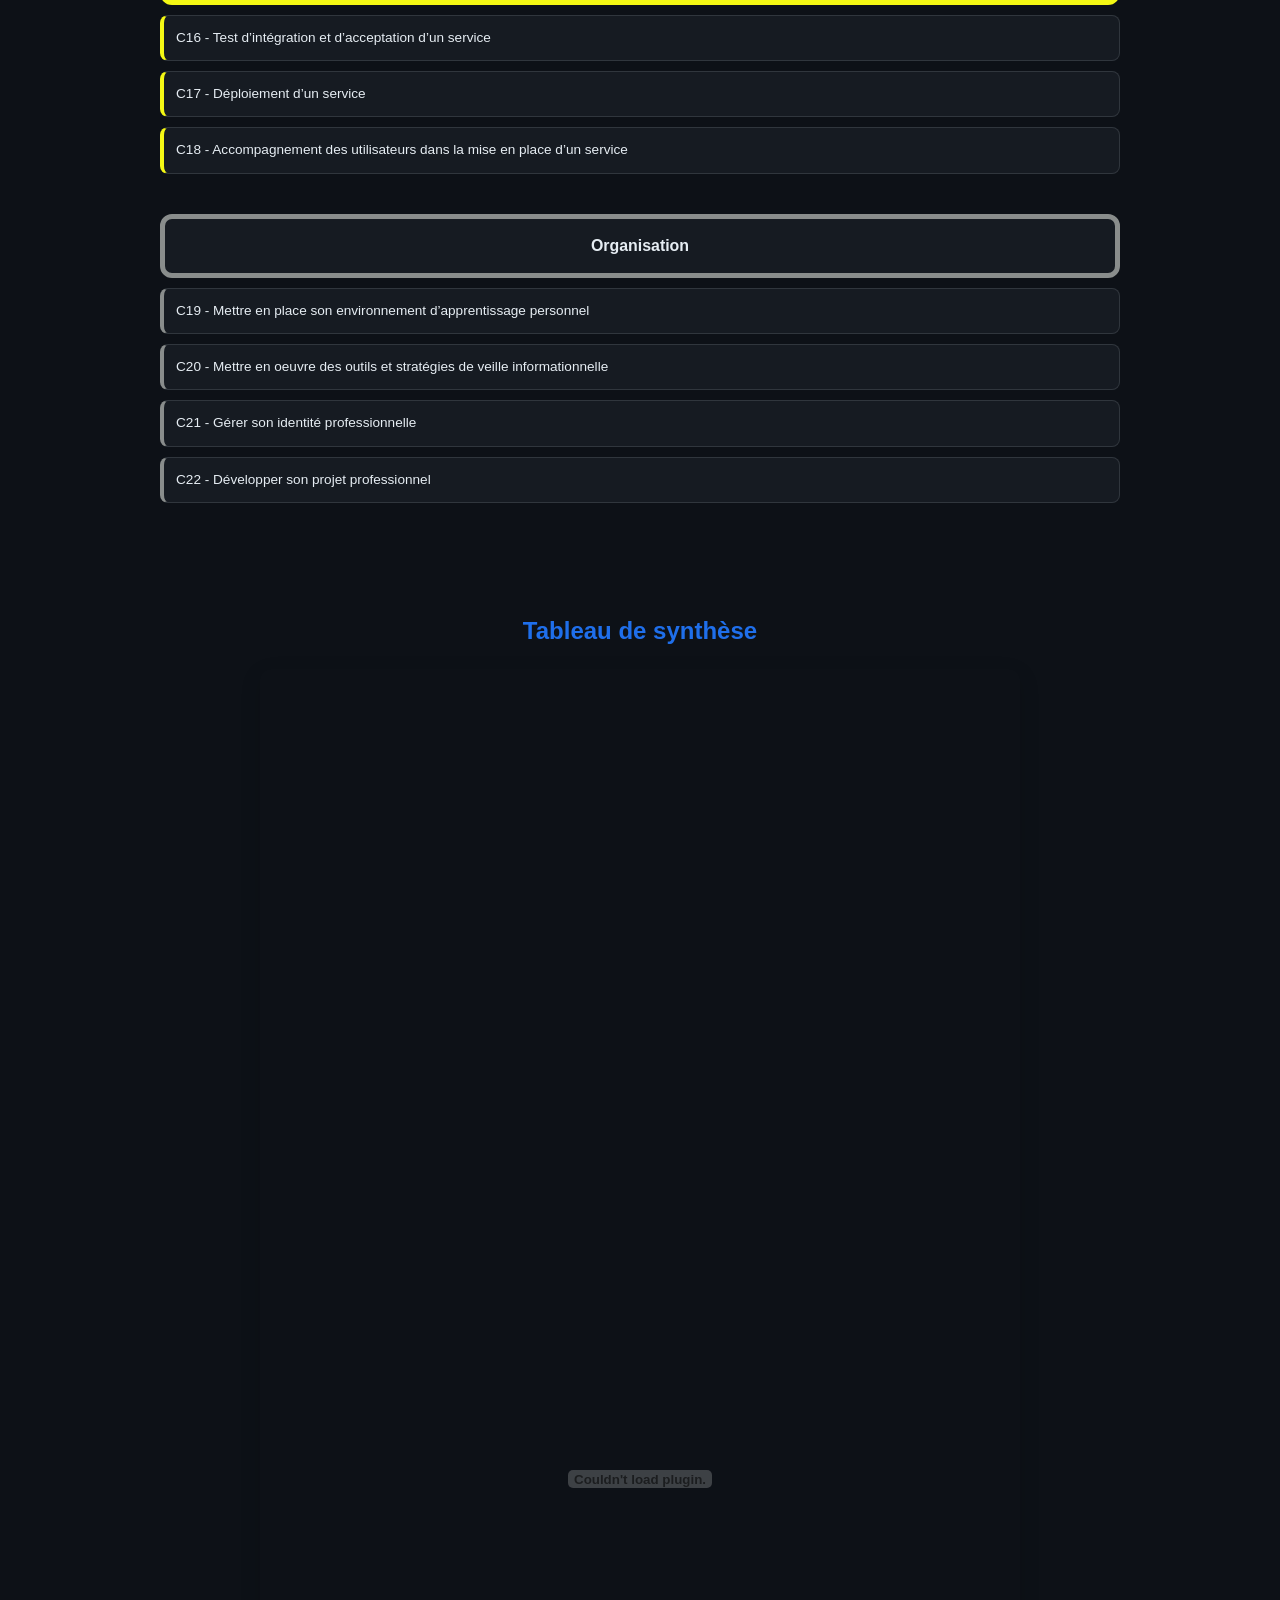
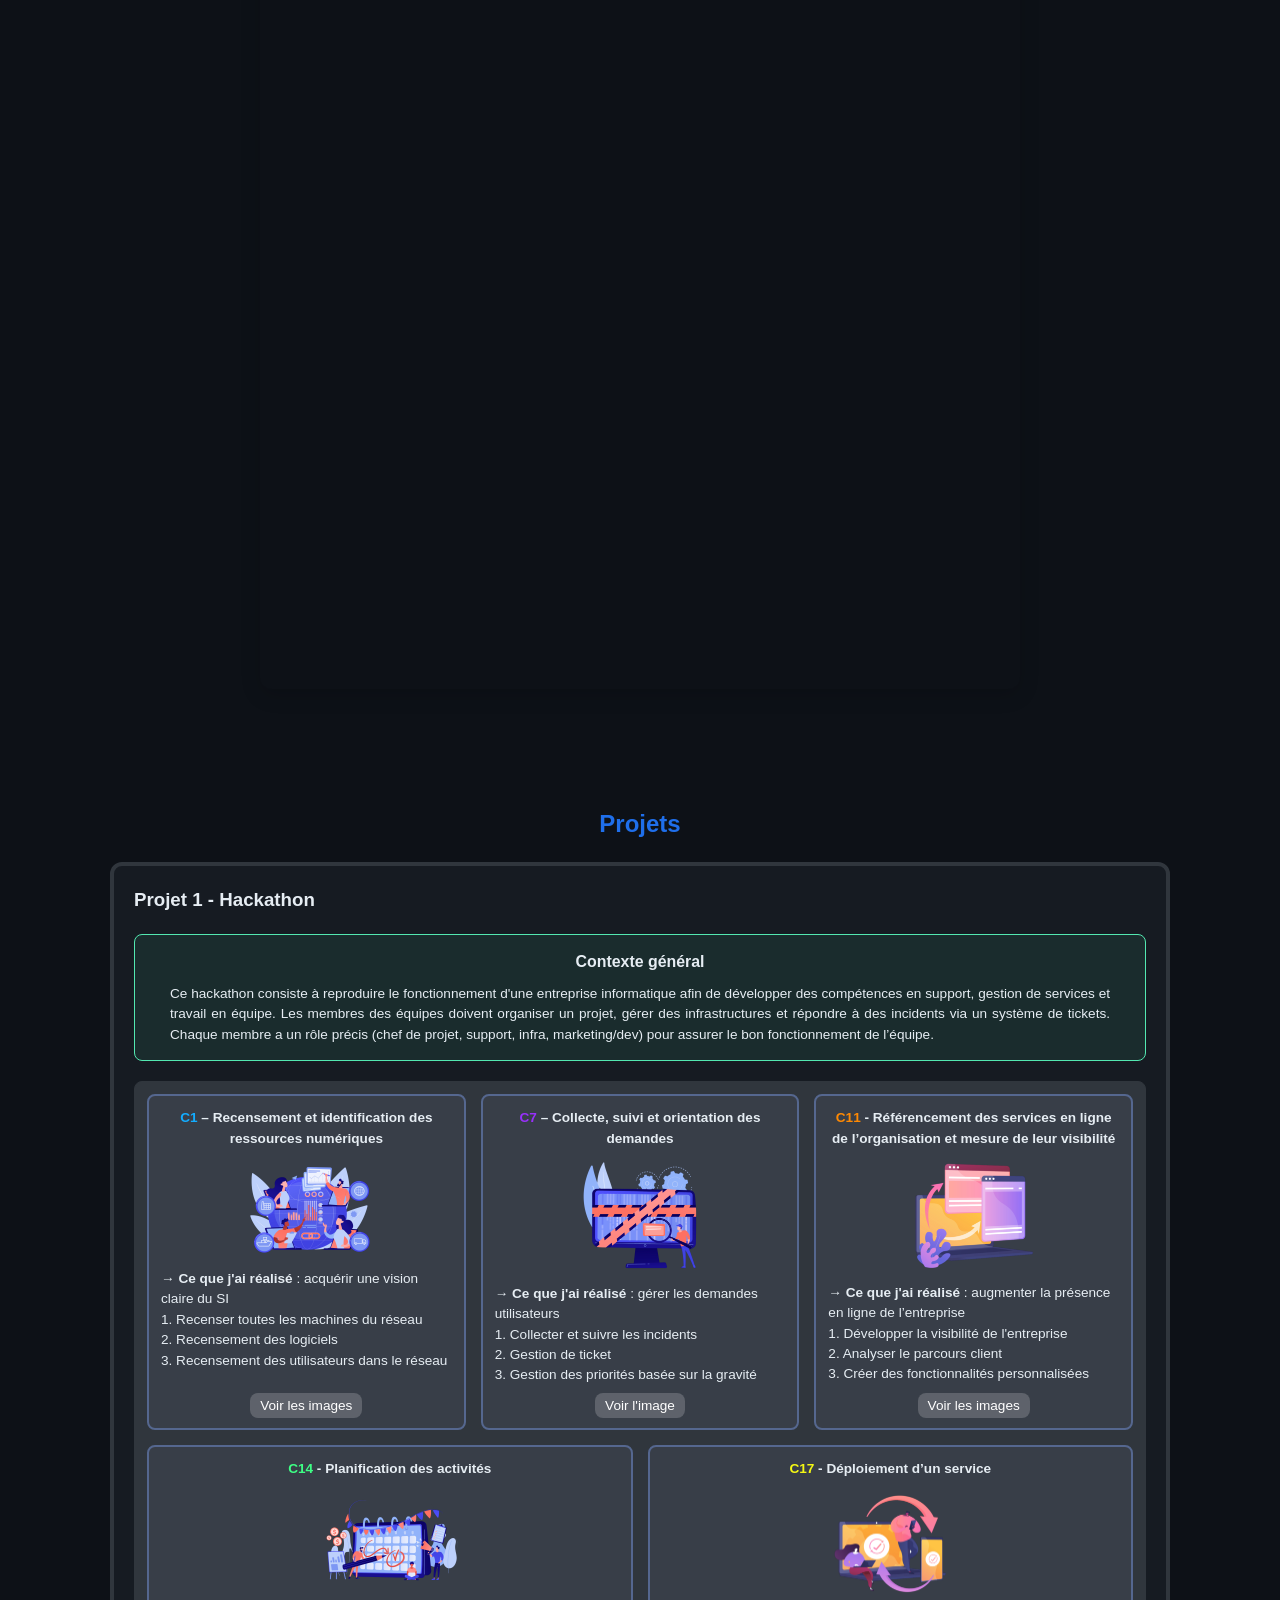
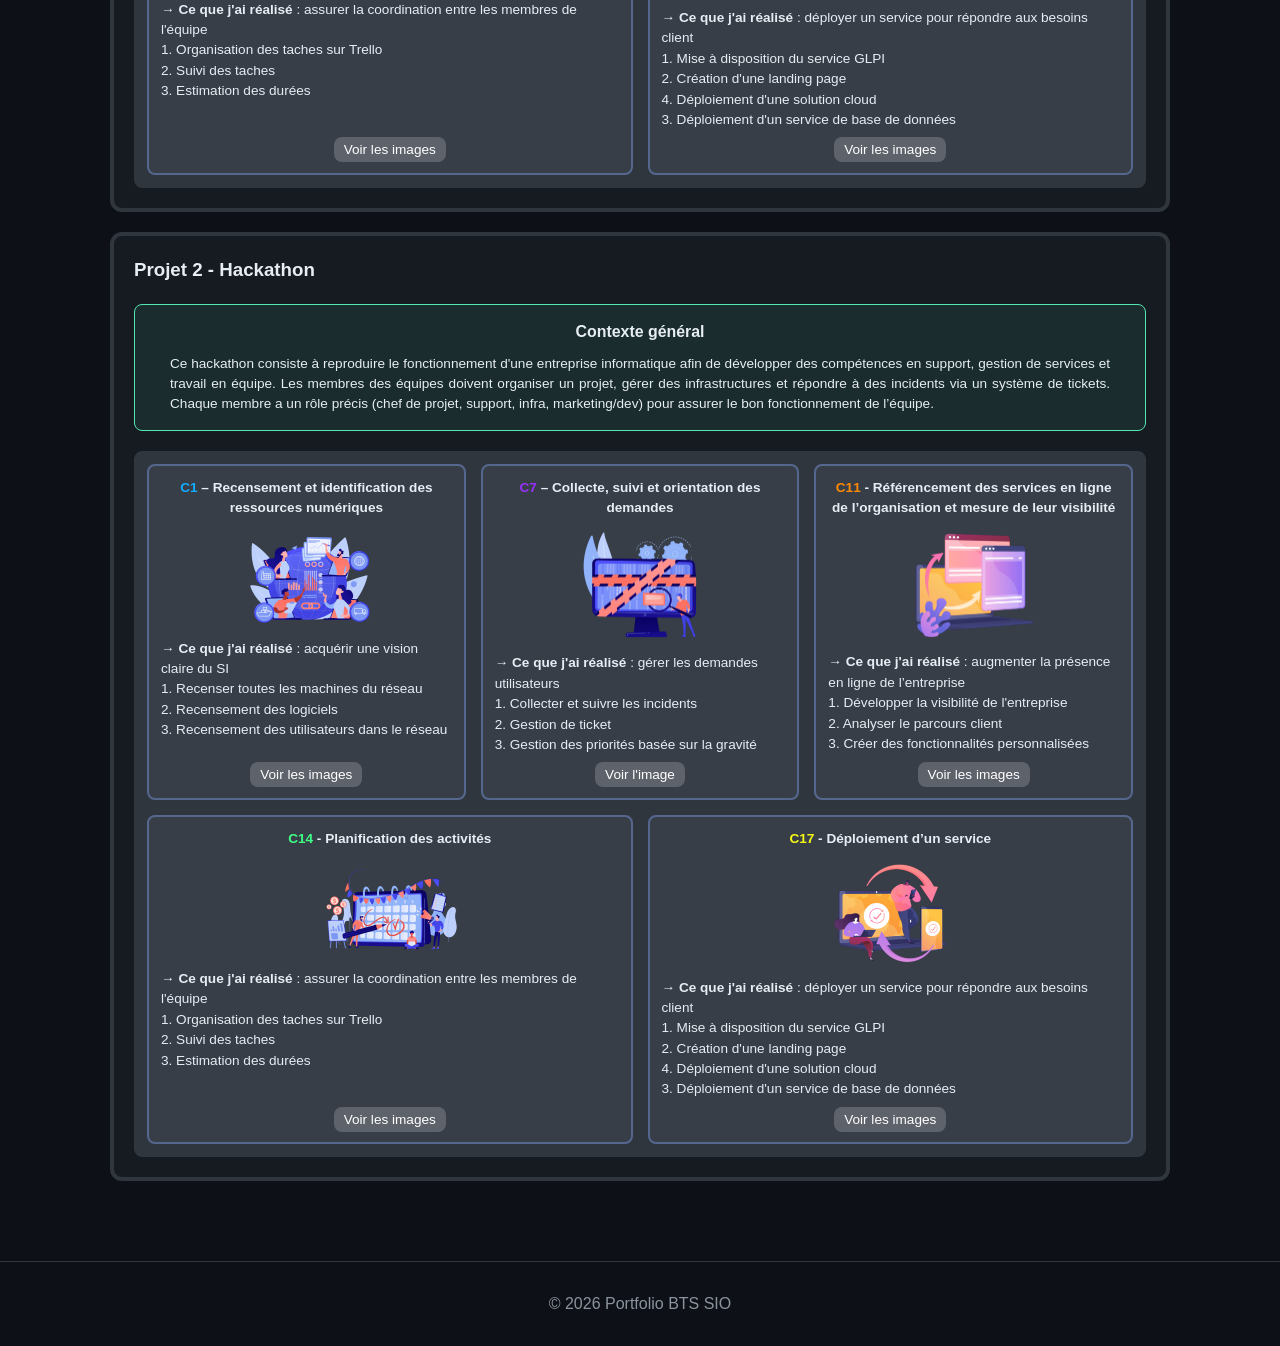
==== commit 26180523: "upd" ====
--- a/index.html
+++ b/index.html
@@ -80,6 +80,24 @@
     </div>
 
 </section>
+
+
+
+
+
+
+
+<section class="tableau">
+
+    <h2>Tableau de synthèse</h2>
+
+<object data="tableau_de_synthese.pdf#zoom=page-width" type="application/pdf"></object>
+</section>
+
+
+
+
+
 
 <!-- ================= PROJECTS ================= -->
 <section class="projects">
@@ -147,7 +165,7 @@
                 </div>
 
                 <div class="m">
-                    <h4><span style="color: #898d8c;"><b>C14</b></span> - Planification des activités</h4>
+                    <h4><span style="color: #3eff85;"><b>C14</b></span> - Planification des activités</h4>
                     <img src="img/c14.png">
                     <p>→ <b>Ce que j'ai réalisé</b> : assurer la coordination entre les membres de l'équipe</p>
                     <p>1. Organisation des taches sur Trello</p>
@@ -175,11 +193,102 @@
                         </a>
                     </div>
                 </div>
-
-                
-
             </div>
         </div>
+
+
+
+        <div class="project">
+        <h3>Projet 2 - Hackathon</h3>
+        <div class="context-card">
+            <h3><b>Contexte général</b></h3>
+            <p>
+                Ce hackathon consiste à reproduire le fonctionnement d'une entreprise 
+                informatique 
+                afin de développer des compétences en support, gestion de services 
+                et travail en équipe. Les membres des équipes doivent organiser un projet, 
+                gérer des infrastructures et répondre 
+                à des incidents via un système de tickets. Chaque membre a un rôle 
+                précis (chef de projet, support, infra, marketing/dev) pour assurer 
+                le bon fonctionnement de l’équipe. 
+            </p>
+        </div>
+            <div class="mission-card">
+                <div class="m">
+                    <h4><span style="color : #13acff;"><b>C1</b></span> – Recensement et identification des ressources numériques</h4>
+                    <img src="img/c1.png">
+                    <p>→ <b>Ce que j'ai réalisé</b> : acquérir une vision claire du SI</p>
+                    <p>1. Recenser toutes les machines du réseau</p>
+                    <p>2. Recensement des logiciels</p>
+                    <p>3. Recensement des utilisateurs dans le réseau</p>
+                    <div class="btn-mission">
+                        <a href="#" onclick="openImages(['img/glpi1.png','img/glpi2.png', 'img/glpi3.png']); return false;">
+                            Voir les images
+                        </a>
+                    </div>
+                </div>
+
+                <div class="m">
+                    <h4><span style="color: #9830fa;"><b>C7</b></span> – Collecte, suivi et orientation des demandes</h4>
+                    <img src="img/c7.png">
+                    <p>→ <b>Ce que j'ai réalisé</b> : gérer les demandes utilisateurs</p>
+                    <p>1. Collecter et suivre les incidents</p>
+                    <p>2. Gestion de ticket</p>
+                    <p>3. Gestion des priorités basée sur la gravité</p>
+                    <div class="btn-mission">
+                        <a href="#" onclick="openImages(['img/glpi4.png']); return false;">
+                            Voir l'image
+                        </a>
+                    </div>
+                </div>
+
+                <div class="m">
+                    <h4><span style="color: #fe8903;"><b>C11</b></span> - Référencement des services en ligne de l’organisation et mesure de leur visibilité</h4>
+                    <img src="img/c11.png">
+                    <p>→ <b>Ce que j'ai réalisé</b> : augmenter la présence en ligne de l’entreprise</p>
+                    <p>1. Développer la visibilité de l'entreprise</p>
+                    <p>2. Analyser le parcours client</p>
+                    <p>3. Créer des fonctionnalités personnalisées</p>
+                    <div class="btn-mission">
+                        <a href="#" onclick="openImages(['img/glpi6.png', 'img/glpi7.png']); return false;">
+                            Voir les images
+                        </a>
+
+                        <!-- mettre LinkedIn -->
+                    </div>
+                </div>
+
+                <div class="m">
+                    <h4><span style="color: #3eff85;"><b>C14</b></span> - Planification des activités</h4>
+                    <img src="img/c14.png">
+                    <p>→ <b>Ce que j'ai réalisé</b> : assurer la coordination entre les membres de l'équipe</p>
+                    <p>1. Organisation des taches sur Trello</p>
+                    <p>2. Suivi des taches</p>
+                    <p>3. Estimation des durées</p>
+                    <p></p>
+                    <div class="btn-mission">
+                        <a href="#" onclick="openImages(['img/glpi10.png']); return false;">
+                            Voir les images
+                        </a>
+                    </div>
+                </div>
+
+                <div class="m">
+                    <h4><span style="color: #f4f814;"><b>C17</b></span> - Déploiement d’un service</h4>
+                    <img src="img/c17.png">
+                    <p>→ <b>Ce que j'ai réalisé</b> : déployer un service pour répondre aux besoins client</p>
+                    <p>1. Mise à disposition du service GLPI</p>
+                    <p>2. Création d'une landing page</p>
+                    <p>4. Déploiement d'une solution cloud</p>
+                    <p>3. Déploiement d'un service de base de données</p>
+                    <div class="btn-mission">
+                        <a href="#" onclick="openImages(['img/glpi5.png', 'img/glpi8.png', 'img/glpi9.png']); return false;">
+                            Voir les images
+                        </a>
+                    </div>
+                </div>
+            </div>
+    </div>
 
 </section>
 
--- a/style.css
+++ b/style.css
@@ -158,6 +158,52 @@
 }
 
 
+
+
+
+
+.tableau {
+    max-width: 800px;
+    margin: 40px auto;
+    padding: 20px;
+    text-align: center;
+}
+
+.tableau object {
+    width: 100%;
+    height: 180vh; 
+    border: none;
+    border-radius: 12px;
+    box-shadow: 0 6px 20px rgba(0, 0, 0, 0.15);
+}
+
+
+
+
+
+
+
+
+
+
+
+
+
+
+
+
+
+
+
+
+
+
+
+
+
+
+
+
 /* ================= PROJECTS ================= */
 .projects {
     max-width: 1100px;
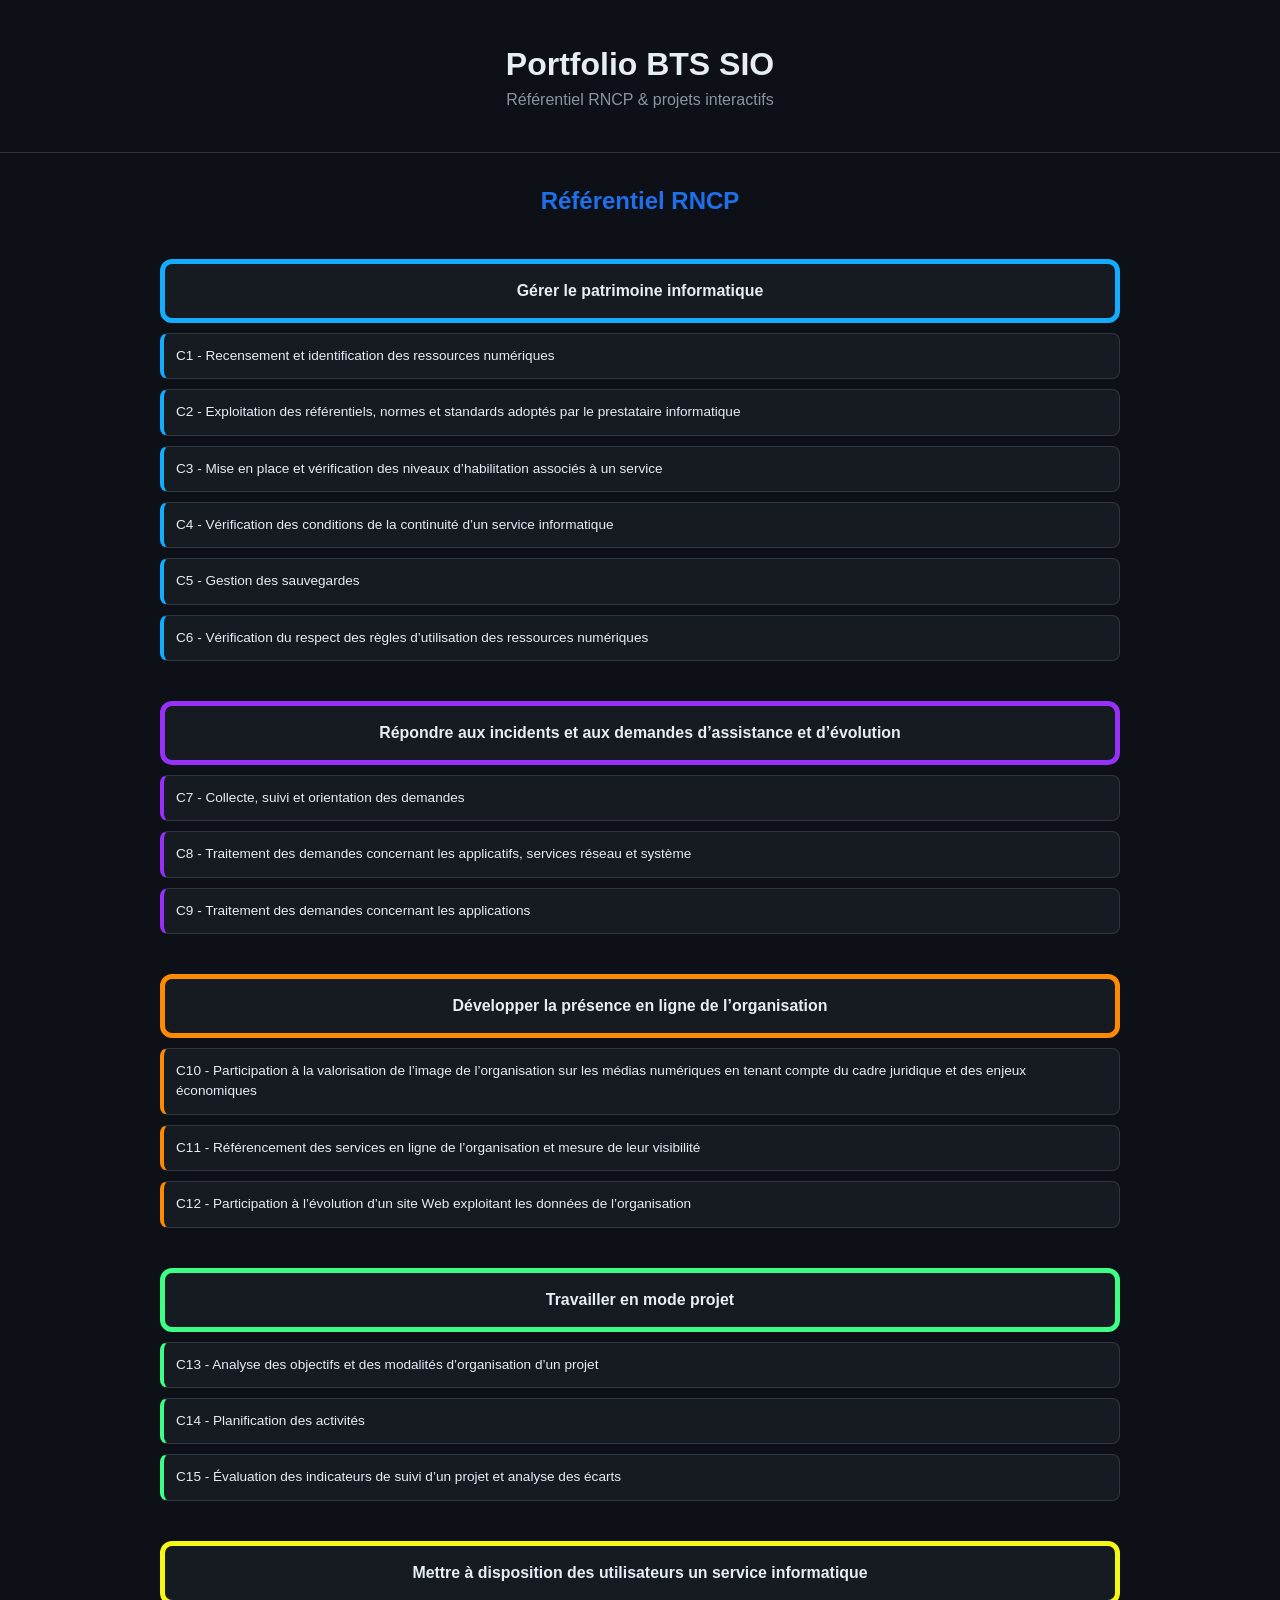
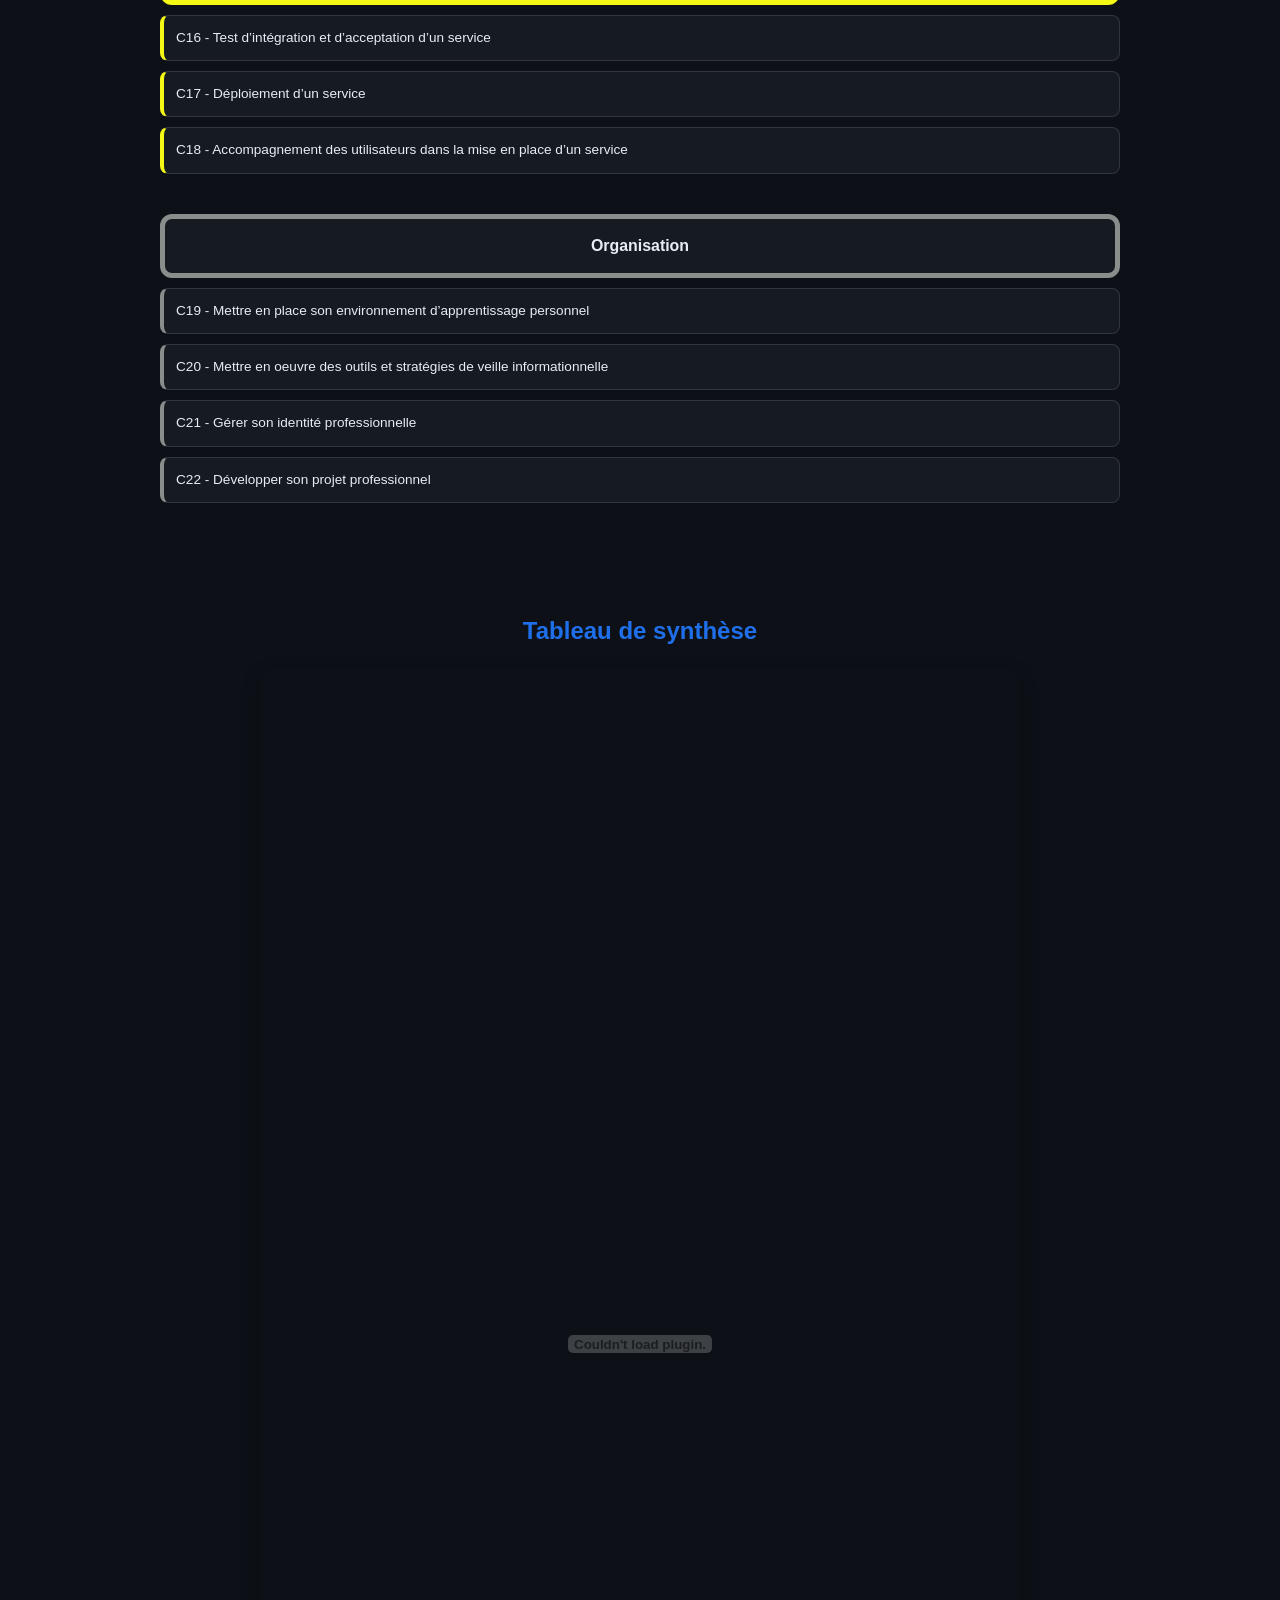
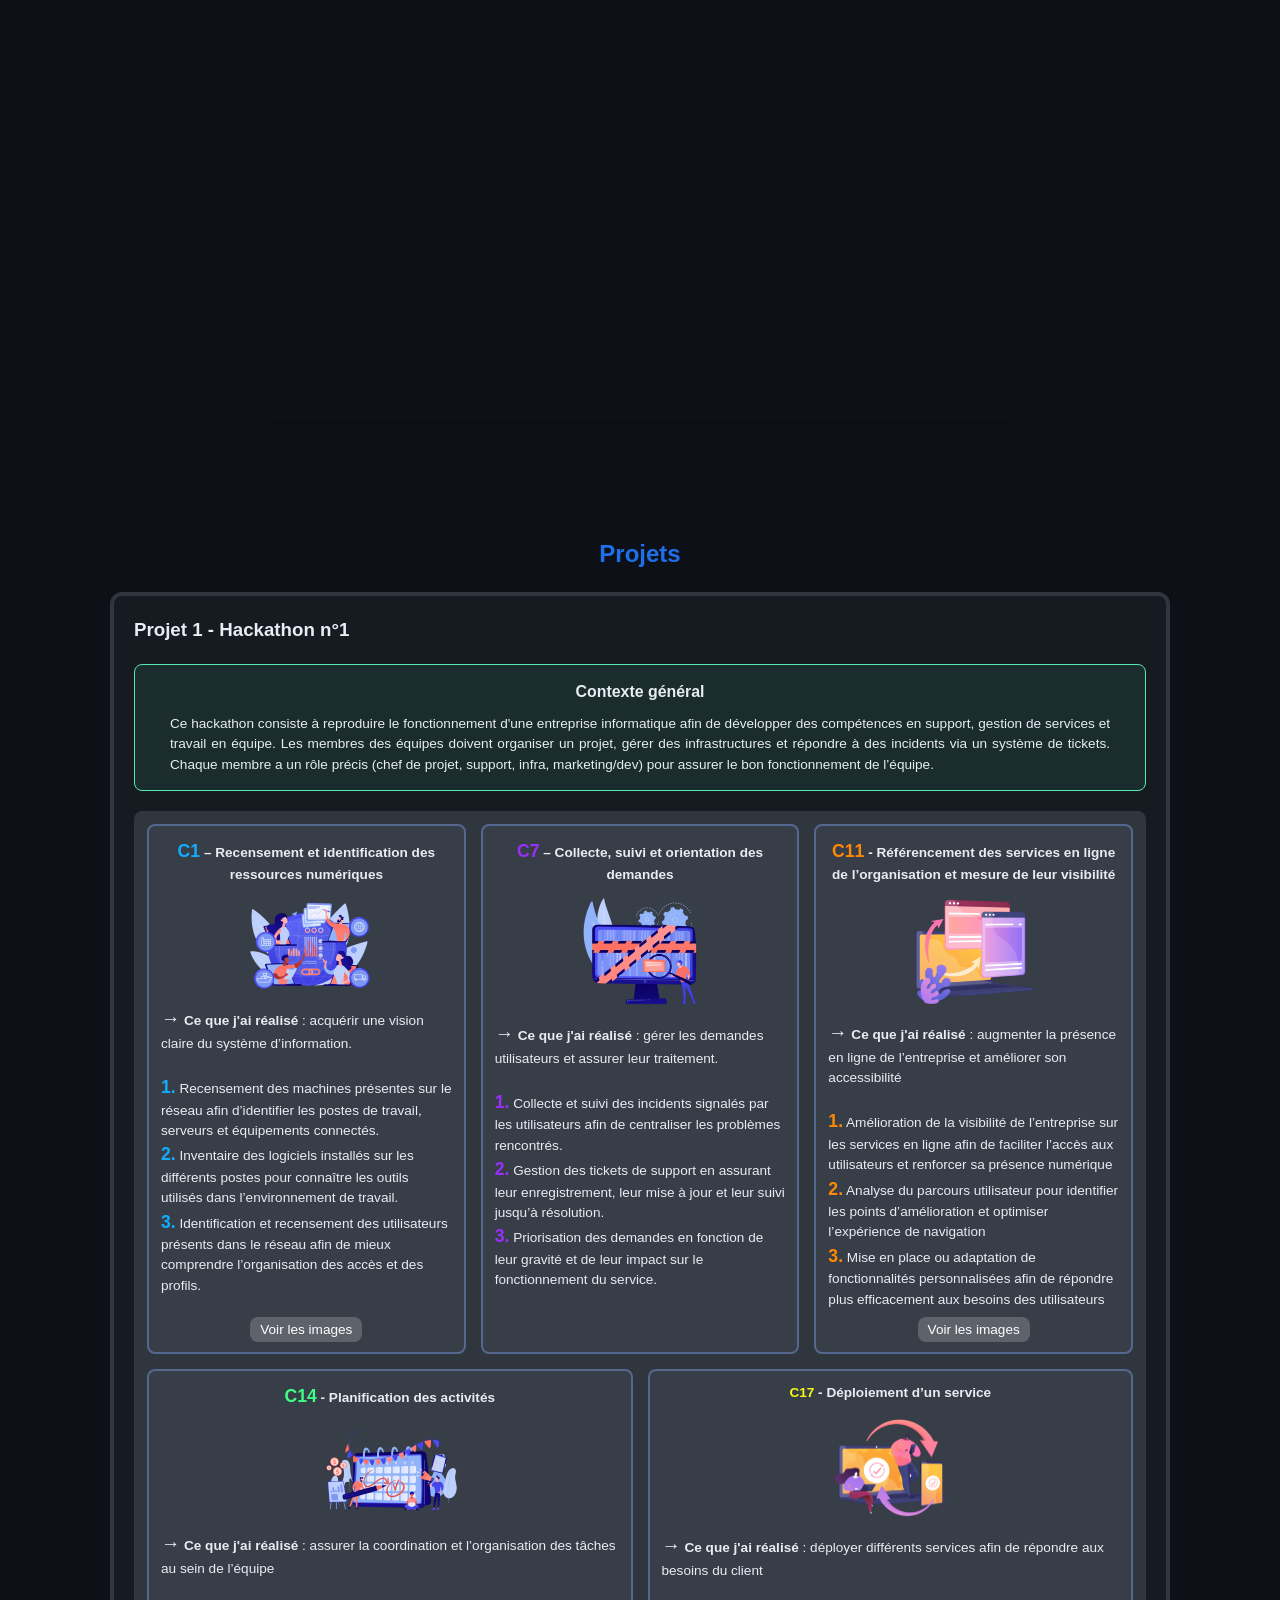
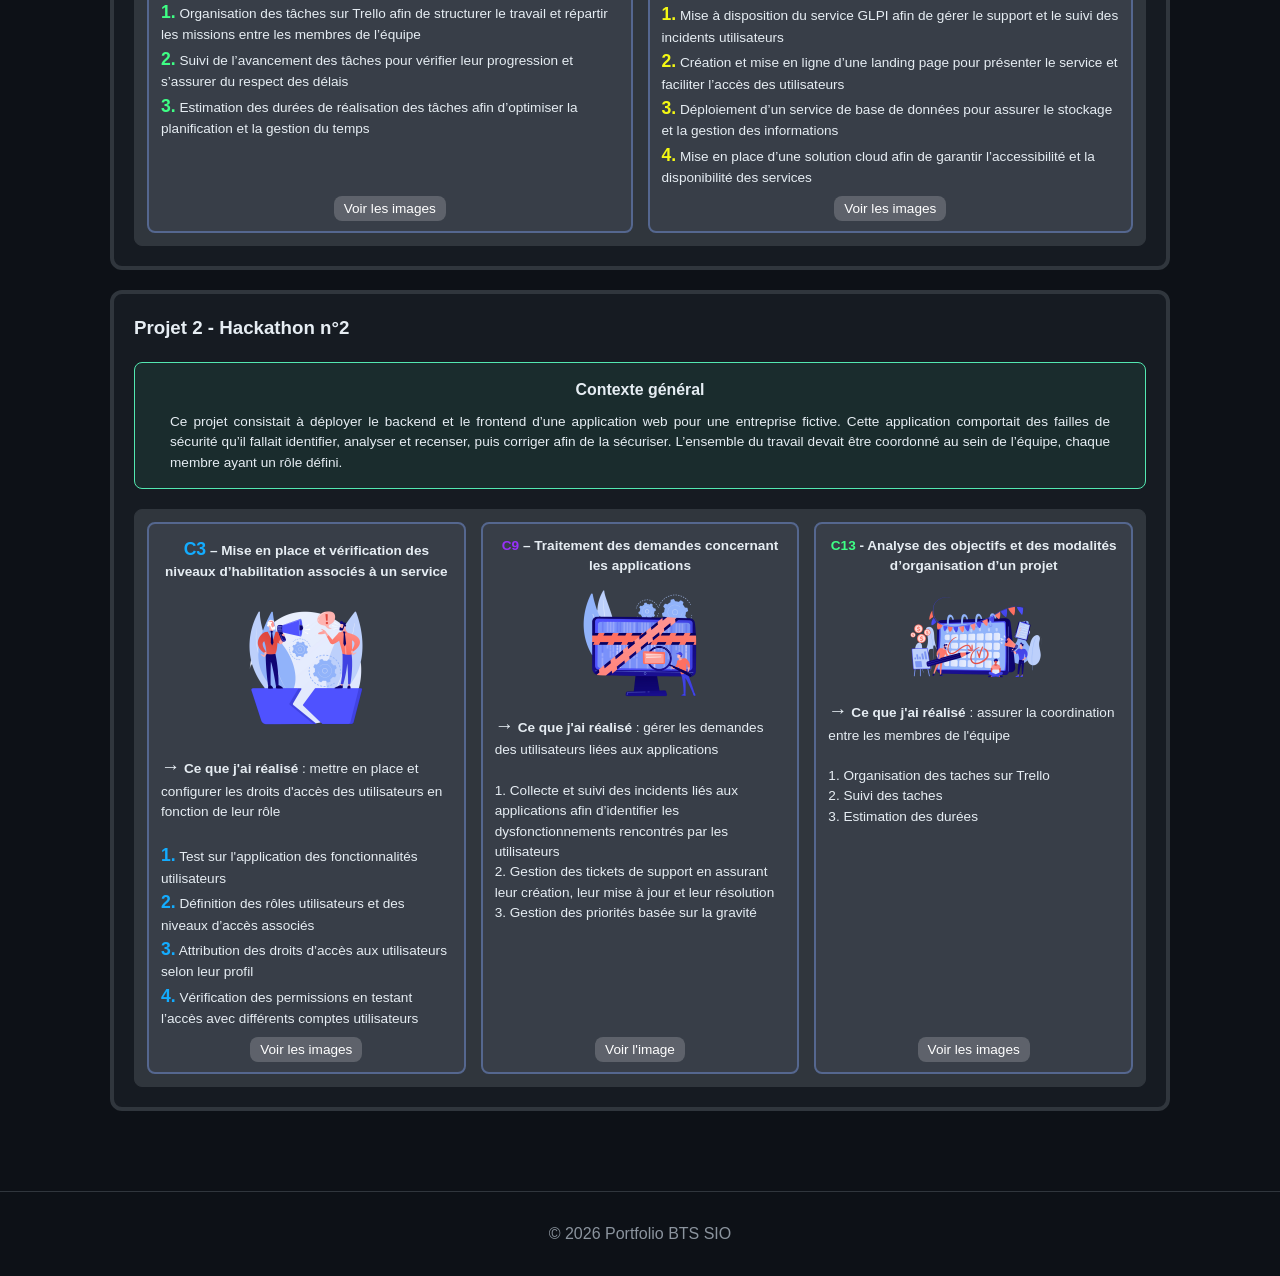
==== commit 80c74a79: "upd" ====
--- a/index.html
+++ b/index.html
@@ -104,8 +104,10 @@
 
     <h2>Projets</h2>
 
+
+    <!----------------------------------------------------PROJET 1--------------------------------------------------------------------------->
     <div class="project">
-        <h3>Projet 1 - Hackathon</h3>
+        <h3>Projet 1 - Hackathon n°1</h3>
         <div class="context-card">
             <h3><b>Contexte général</b></h3>
             <p>
@@ -121,12 +123,12 @@
         </div>
             <div class="mission-card">
                 <div class="m">
-                    <h4><span style="color : #13acff;"><b>C1</b></span> – Recensement et identification des ressources numériques</h4>
+                    <h4><span style="color : #13acff; font-size: 1.1rem;"><b>C1</b></span> – Recensement et identification des ressources numériques</h4>
                     <img src="img/c1.png">
-                    <p>→ <b>Ce que j'ai réalisé</b> : acquérir une vision claire du SI</p>
-                    <p>1. Recenser toutes les machines du réseau</p>
-                    <p>2. Recensement des logiciels</p>
-                    <p>3. Recensement des utilisateurs dans le réseau</p>
+                    <p style="padding-bottom: 20px;"><span style="font-size: 1.2rem;">→</span> <b>Ce que j'ai réalisé</b> : acquérir une vision claire du système d’information.</p>
+                    <p><b style="color : #13acff; font-size: 1.1rem;">1.</b> Recensement des machines présentes sur le réseau afin d’identifier les postes de travail, serveurs et équipements connectés.</p>
+                    <p><b style="color : #13acff; font-size: 1.1rem;">2.</b> Inventaire des logiciels installés sur les différents postes pour connaître les outils utilisés dans l’environnement de travail.</p>
+                    <p><b style="color : #13acff; font-size: 1.1rem;">3.</b> Identification et recensement des utilisateurs présents dans le réseau afin de mieux comprendre l’organisation des accès et des profils.</p>
                     <div class="btn-mission">
                         <a href="#" onclick="openImages(['img/glpi1.png','img/glpi2.png', 'img/glpi3.png']); return false;">
                             Voir les images
@@ -135,11 +137,101 @@
                 </div>
 
                 <div class="m">
-                    <h4><span style="color: #9830fa;"><b>C7</b></span> – Collecte, suivi et orientation des demandes</h4>
+                    <h4><span style="color: #9830fa; font-size: 1.1rem;"><b>C7</b></span> – Collecte, suivi et orientation des demandes</h4>
                     <img src="img/c7.png">
-                    <p>→ <b>Ce que j'ai réalisé</b> : gérer les demandes utilisateurs</p>
-                    <p>1. Collecter et suivre les incidents</p>
-                    <p>2. Gestion de ticket</p>
+                    <p style="padding-bottom: 20px;"><span style="font-size: 1.2rem;">→</span> <b>Ce que j'ai réalisé</b> : gérer les demandes utilisateurs et assurer leur traitement.</p>
+                    <p><b style="color : #9830fa; font-size: 1.1rem;">1.</b> Collecte et suivi des incidents signalés par les utilisateurs afin de centraliser les problèmes rencontrés.</p>
+                    <p><b style="color : #9830fa; font-size: 1.1rem;">2.</b> Gestion des tickets de support en assurant leur enregistrement, leur mise à jour et leur suivi jusqu’à résolution.</p>
+                    <p><b style="color : #9830fa; font-size: 1.1rem;">3.</b> Priorisation des demandes en fonction de leur gravité et de leur impact sur le fonctionnement du service.</p>
+                    
+                </div>
+
+                <div class="m">
+                    <h4><span style="color: #fe8903; font-size: 1.1rem;"><b>C11</b></span> - Référencement des services en ligne de l’organisation et mesure de leur visibilité</h4>
+                    <img src="img/c11.png">
+                    <p style="padding-bottom: 20px;"><span style="font-size: 1.2rem;">→</span> <b>Ce que j'ai réalisé</b> : augmenter la présence en ligne de l’entreprise et améliorer son accessibilité</p>
+                    <p><b style="color : #fe8903; font-size: 1.1rem;">1.</b> Amélioration de la visibilité de l’entreprise sur les services en ligne afin de faciliter l’accès aux utilisateurs et renforcer sa présence numérique</p>
+                    <p><b style="color : #fe8903; font-size: 1.1rem;">2.</b> Analyse du parcours utilisateur pour identifier les points d’amélioration et optimiser l’expérience de navigation</p>
+                    <p><b style="color : #fe8903; font-size: 1.1rem;">3.</b> Mise en place ou adaptation de fonctionnalités personnalisées afin de répondre plus efficacement aux besoins des utilisateurs</p>
+                    <div class="btn-mission">
+                        <a href="#" onclick="openImages(['img/glpi6.png', 'img/glpi7.png']); return false;">
+                            Voir les images
+                        </a>
+
+                        <!-- mettre LinkedIn -->
+                    </div>
+                </div>
+
+                <div class="m">
+                    <h4><span style="color: #3eff85; font-size: 1.1rem;"><b>C14</b></span> - Planification des activités</h4>
+                    <img src="img/c14.png">
+                    <p style="padding-bottom: 20px;"><span style="font-size: 1.2rem;">→</span> <b>Ce que j'ai réalisé</b> : assurer la coordination et l’organisation des tâches au sein de l’équipe</p>
+                    <p><b style="color : #3eff85; font-size: 1.1rem;">1.</b> Organisation des tâches sur Trello afin de structurer le travail et répartir les missions entre les membres de l’équipe</p>
+                    <p><b style="color : #3eff85; font-size: 1.1rem;">2.</b> Suivi de l’avancement des tâches pour vérifier leur progression et s’assurer du respect des délais</p>
+                    <p><b style="color : #3eff85; font-size: 1.1rem;">3.</b> Estimation des durées de réalisation des tâches afin d’optimiser la planification et la gestion du temps</p>
+                    <p></p>
+                    <div class="btn-mission">
+                        <a href="#" onclick="openImages(['img/glpi10.png']); return false;">
+                            Voir les images
+                        </a>
+                    </div>
+                </div>
+
+                <!-- RAJOUTER LA COMPÉTENCES C15-->
+
+                <div class="m">
+                    <h4><span style="color: #f4f814;"><b>C17</b></span> - Déploiement d’un service</h4>
+                    <img src="img/c17.png">
+                    <p style="padding-bottom: 20px;"><span style="font-size: 1.2rem;">→</span> <b>Ce que j'ai réalisé</b> : déployer différents services afin de répondre aux besoins du client</p>
+                    <p><b style="color : #f4f814; font-size: 1.1rem;">1.</b> Mise à disposition du service GLPI afin de gérer le support et le suivi des incidents utilisateurs</p>
+                    <p><b style="color : #f4f814; font-size: 1.1rem;">2.</b> Création et mise en ligne d’une landing page pour présenter le service et faciliter l’accès des utilisateurs</p>
+                    <p><b style="color : #f4f814; font-size: 1.1rem;">3.</b> Déploiement d’un service de base de données pour assurer le stockage et la gestion des informations</p>
+                    <p><b style="color : #f4f814; font-size: 1.1rem;">4.</b> Mise en place d’une solution cloud afin de garantir l’accessibilité et la disponibilité des services</p>
+                    <div class="btn-mission">
+                        <a href="#" onclick="openImages(['img/glpi5.png', 'img/glpi8.png', 'img/glpi9.png']); return false;">
+                            Voir les images
+                        </a>
+                    </div>
+                </div>
+            </div>
+        </div>
+
+
+
+
+<!------------------------------------------------------PROJET 2-------------------------------------------------------------->
+        <div class="project">
+        <h3>Projet 2 - Hackathon n°2</h3>
+        <div class="context-card">
+            <h3><b>Contexte général</b></h3>
+            <p>
+                Ce projet consistait à déployer le backend et le frontend d’une application web pour une entreprise fictive.
+                Cette application comportait des failles de sécurité qu’il fallait identifier, analyser et recenser, puis corriger afin de la sécuriser.
+                L’ensemble du travail devait être coordonné au sein de l’équipe, chaque membre ayant un rôle défini.
+            </p>
+        </div>
+            <div class="mission-card">
+                <div class="m">
+                    <h4><span style="color : #13acff; font-size: 1.1rem;"><b>C3</b></span> – Mise en place et vérification des niveaux d’habilitation associés à un service</h4>
+                    <img src="img/c3.png">
+                    <p style="padding-bottom: 20px;"><span style="font-size: 1.2rem;">→</span> <b>Ce que j'ai réalisé</b> : mettre en place et configurer les droits d'accès des utilisateurs en fonction de leur rôle</p>
+                    <p><b style="color : #13acff; font-size: 1.1rem;">1.</b> Test sur l'application des fonctionnalités utilisateurs</p>
+                    <p><b style="color : #13acff; font-size: 1.1rem;">2.</b> Définition des rôles utilisateurs et des niveaux d’accès associés</p>
+                    <p><b style="color : #13acff; font-size: 1.1rem;">3.</b> Attribution des droits d’accès aux utilisateurs selon leur profil</p>
+                    <p><b style="color : #13acff; font-size: 1.1rem;">4.</b> Vérification des permissions en testant l’accès avec différents comptes utilisateurs</p>
+                    <div class="btn-mission">
+                        <a href="#" onclick="openImages(['img/glpi1.png','img/glpi2.png', 'img/glpi3.png']); return false;">
+                            Voir les images
+                        </a>
+                    </div>
+                </div>
+
+                <div class="m">
+                    <h4><span style="color: #9830fa;"><b>C9</b></span> – Traitement des demandes concernant les applications</h4>
+                    <img src="img/c7.png">
+                    <p style="padding-bottom: 20px;"><span style="font-size: 1.2rem;">→</span> <b>Ce que j'ai réalisé</b> : gérer les demandes des utilisateurs liées aux applications</p>
+                    <p>1. Collecte et suivi des incidents liés aux applications afin d’identifier les dysfonctionnements rencontrés par les utilisateurs</p>
+                    <p>2. Gestion des tickets de support en assurant leur création, leur mise à jour et leur résolution</p>
                     <p>3. Gestion des priorités basée sur la gravité</p>
                     <div class="btn-mission">
                         <a href="#" onclick="openImages(['img/glpi4.png']); return false;">
@@ -149,140 +241,15 @@
                 </div>
 
                 <div class="m">
-                    <h4><span style="color: #fe8903;"><b>C11</b></span> - Référencement des services en ligne de l’organisation et mesure de leur visibilité</h4>
-                    <img src="img/c11.png">
-                    <p>→ <b>Ce que j'ai réalisé</b> : augmenter la présence en ligne de l’entreprise</p>
-                    <p>1. Développer la visibilité de l'entreprise</p>
-                    <p>2. Analyser le parcours client</p>
-                    <p>3. Créer des fonctionnalités personnalisées</p>
-                    <div class="btn-mission">
-                        <a href="#" onclick="openImages(['img/glpi6.png', 'img/glpi7.png']); return false;">
-                            Voir les images
-                        </a>
-
-                        <!-- mettre LinkedIn -->
-                    </div>
-                </div>
-
-                <div class="m">
-                    <h4><span style="color: #3eff85;"><b>C14</b></span> - Planification des activités</h4>
+                    <h4><span style="color: #3eff85;"><b>C13</b></span> - Analyse des objectifs et des modalités d’organisation d’un projet</h4>
                     <img src="img/c14.png">
-                    <p>→ <b>Ce que j'ai réalisé</b> : assurer la coordination entre les membres de l'équipe</p>
+                    <p style="padding-bottom: 20px;"><span style="font-size: 1.2rem;">→</span> <b>Ce que j'ai réalisé</b> : assurer la coordination entre les membres de l'équipe</p>
                     <p>1. Organisation des taches sur Trello</p>
                     <p>2. Suivi des taches</p>
                     <p>3. Estimation des durées</p>
                     <p></p>
                     <div class="btn-mission">
                         <a href="#" onclick="openImages(['img/glpi10.png']); return false;">
-                            Voir les images
-                        </a>
-                    </div>
-                </div>
-
-                <div class="m">
-                    <h4><span style="color: #f4f814;"><b>C17</b></span> - Déploiement d’un service</h4>
-                    <img src="img/c17.png">
-                    <p>→ <b>Ce que j'ai réalisé</b> : déployer un service pour répondre aux besoins client</p>
-                    <p>1. Mise à disposition du service GLPI</p>
-                    <p>2. Création d'une landing page</p>
-                    <p>4. Déploiement d'une solution cloud</p>
-                    <p>3. Déploiement d'un service de base de données</p>
-                    <div class="btn-mission">
-                        <a href="#" onclick="openImages(['img/glpi5.png', 'img/glpi8.png', 'img/glpi9.png']); return false;">
-                            Voir les images
-                        </a>
-                    </div>
-                </div>
-            </div>
-        </div>
-
-
-
-        <div class="project">
-        <h3>Projet 2 - Hackathon</h3>
-        <div class="context-card">
-            <h3><b>Contexte général</b></h3>
-            <p>
-                Ce hackathon consiste à reproduire le fonctionnement d'une entreprise 
-                informatique 
-                afin de développer des compétences en support, gestion de services 
-                et travail en équipe. Les membres des équipes doivent organiser un projet, 
-                gérer des infrastructures et répondre 
-                à des incidents via un système de tickets. Chaque membre a un rôle 
-                précis (chef de projet, support, infra, marketing/dev) pour assurer 
-                le bon fonctionnement de l’équipe. 
-            </p>
-        </div>
-            <div class="mission-card">
-                <div class="m">
-                    <h4><span style="color : #13acff;"><b>C1</b></span> – Recensement et identification des ressources numériques</h4>
-                    <img src="img/c1.png">
-                    <p>→ <b>Ce que j'ai réalisé</b> : acquérir une vision claire du SI</p>
-                    <p>1. Recenser toutes les machines du réseau</p>
-                    <p>2. Recensement des logiciels</p>
-                    <p>3. Recensement des utilisateurs dans le réseau</p>
-                    <div class="btn-mission">
-                        <a href="#" onclick="openImages(['img/glpi1.png','img/glpi2.png', 'img/glpi3.png']); return false;">
-                            Voir les images
-                        </a>
-                    </div>
-                </div>
-
-                <div class="m">
-                    <h4><span style="color: #9830fa;"><b>C7</b></span> – Collecte, suivi et orientation des demandes</h4>
-                    <img src="img/c7.png">
-                    <p>→ <b>Ce que j'ai réalisé</b> : gérer les demandes utilisateurs</p>
-                    <p>1. Collecter et suivre les incidents</p>
-                    <p>2. Gestion de ticket</p>
-                    <p>3. Gestion des priorités basée sur la gravité</p>
-                    <div class="btn-mission">
-                        <a href="#" onclick="openImages(['img/glpi4.png']); return false;">
-                            Voir l'image
-                        </a>
-                    </div>
-                </div>
-
-                <div class="m">
-                    <h4><span style="color: #fe8903;"><b>C11</b></span> - Référencement des services en ligne de l’organisation et mesure de leur visibilité</h4>
-                    <img src="img/c11.png">
-                    <p>→ <b>Ce que j'ai réalisé</b> : augmenter la présence en ligne de l’entreprise</p>
-                    <p>1. Développer la visibilité de l'entreprise</p>
-                    <p>2. Analyser le parcours client</p>
-                    <p>3. Créer des fonctionnalités personnalisées</p>
-                    <div class="btn-mission">
-                        <a href="#" onclick="openImages(['img/glpi6.png', 'img/glpi7.png']); return false;">
-                            Voir les images
-                        </a>
-
-                        <!-- mettre LinkedIn -->
-                    </div>
-                </div>
-
-                <div class="m">
-                    <h4><span style="color: #3eff85;"><b>C14</b></span> - Planification des activités</h4>
-                    <img src="img/c14.png">
-                    <p>→ <b>Ce que j'ai réalisé</b> : assurer la coordination entre les membres de l'équipe</p>
-                    <p>1. Organisation des taches sur Trello</p>
-                    <p>2. Suivi des taches</p>
-                    <p>3. Estimation des durées</p>
-                    <p></p>
-                    <div class="btn-mission">
-                        <a href="#" onclick="openImages(['img/glpi10.png']); return false;">
-                            Voir les images
-                        </a>
-                    </div>
-                </div>
-
-                <div class="m">
-                    <h4><span style="color: #f4f814;"><b>C17</b></span> - Déploiement d’un service</h4>
-                    <img src="img/c17.png">
-                    <p>→ <b>Ce que j'ai réalisé</b> : déployer un service pour répondre aux besoins client</p>
-                    <p>1. Mise à disposition du service GLPI</p>
-                    <p>2. Création d'une landing page</p>
-                    <p>4. Déploiement d'une solution cloud</p>
-                    <p>3. Déploiement d'un service de base de données</p>
-                    <div class="btn-mission">
-                        <a href="#" onclick="openImages(['img/glpi5.png', 'img/glpi8.png', 'img/glpi9.png']); return false;">
                             Voir les images
                         </a>
                     </div>
--- a/style.css
+++ b/style.css
@@ -171,7 +171,7 @@
 
 .tableau object {
     width: 100%;
-    height: 180vh; 
+    height: 150vh; 
     border: none;
     border-radius: 12px;
     box-shadow: 0 6px 20px rgba(0, 0, 0, 0.15);
